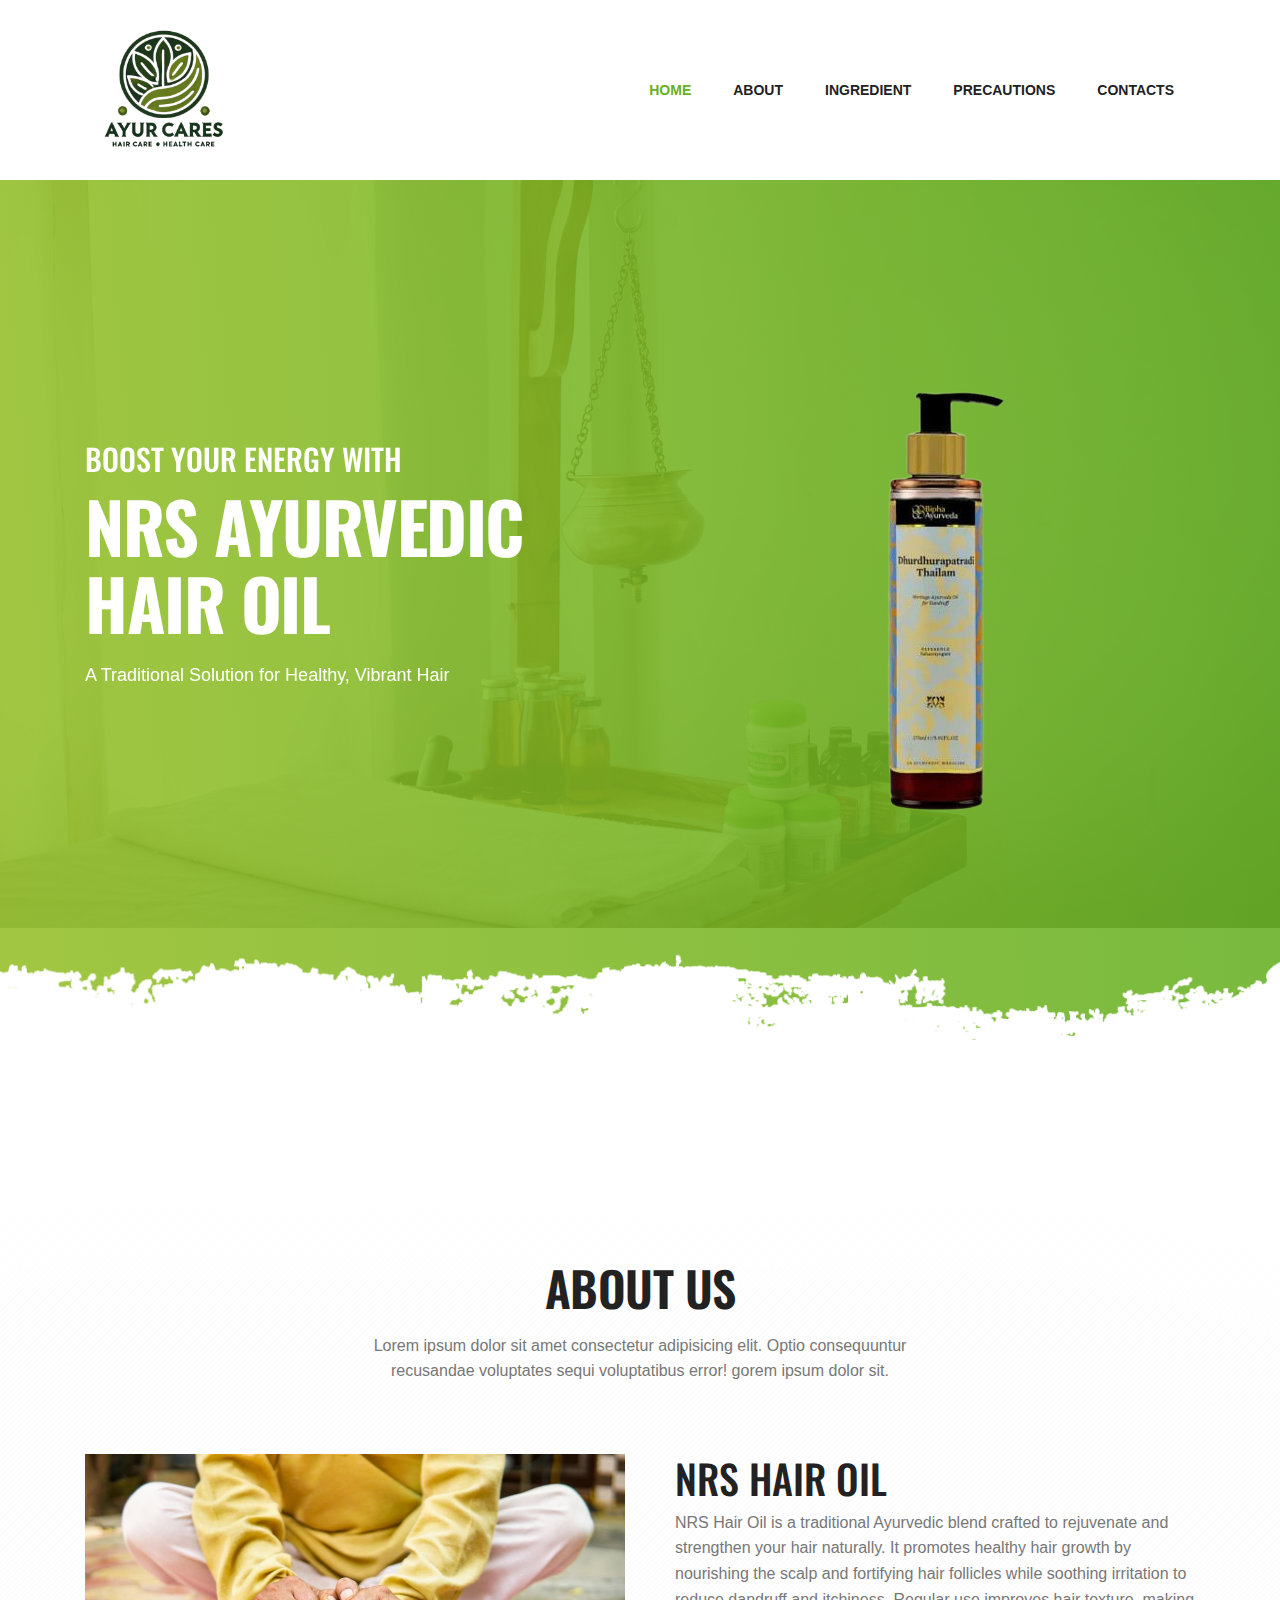
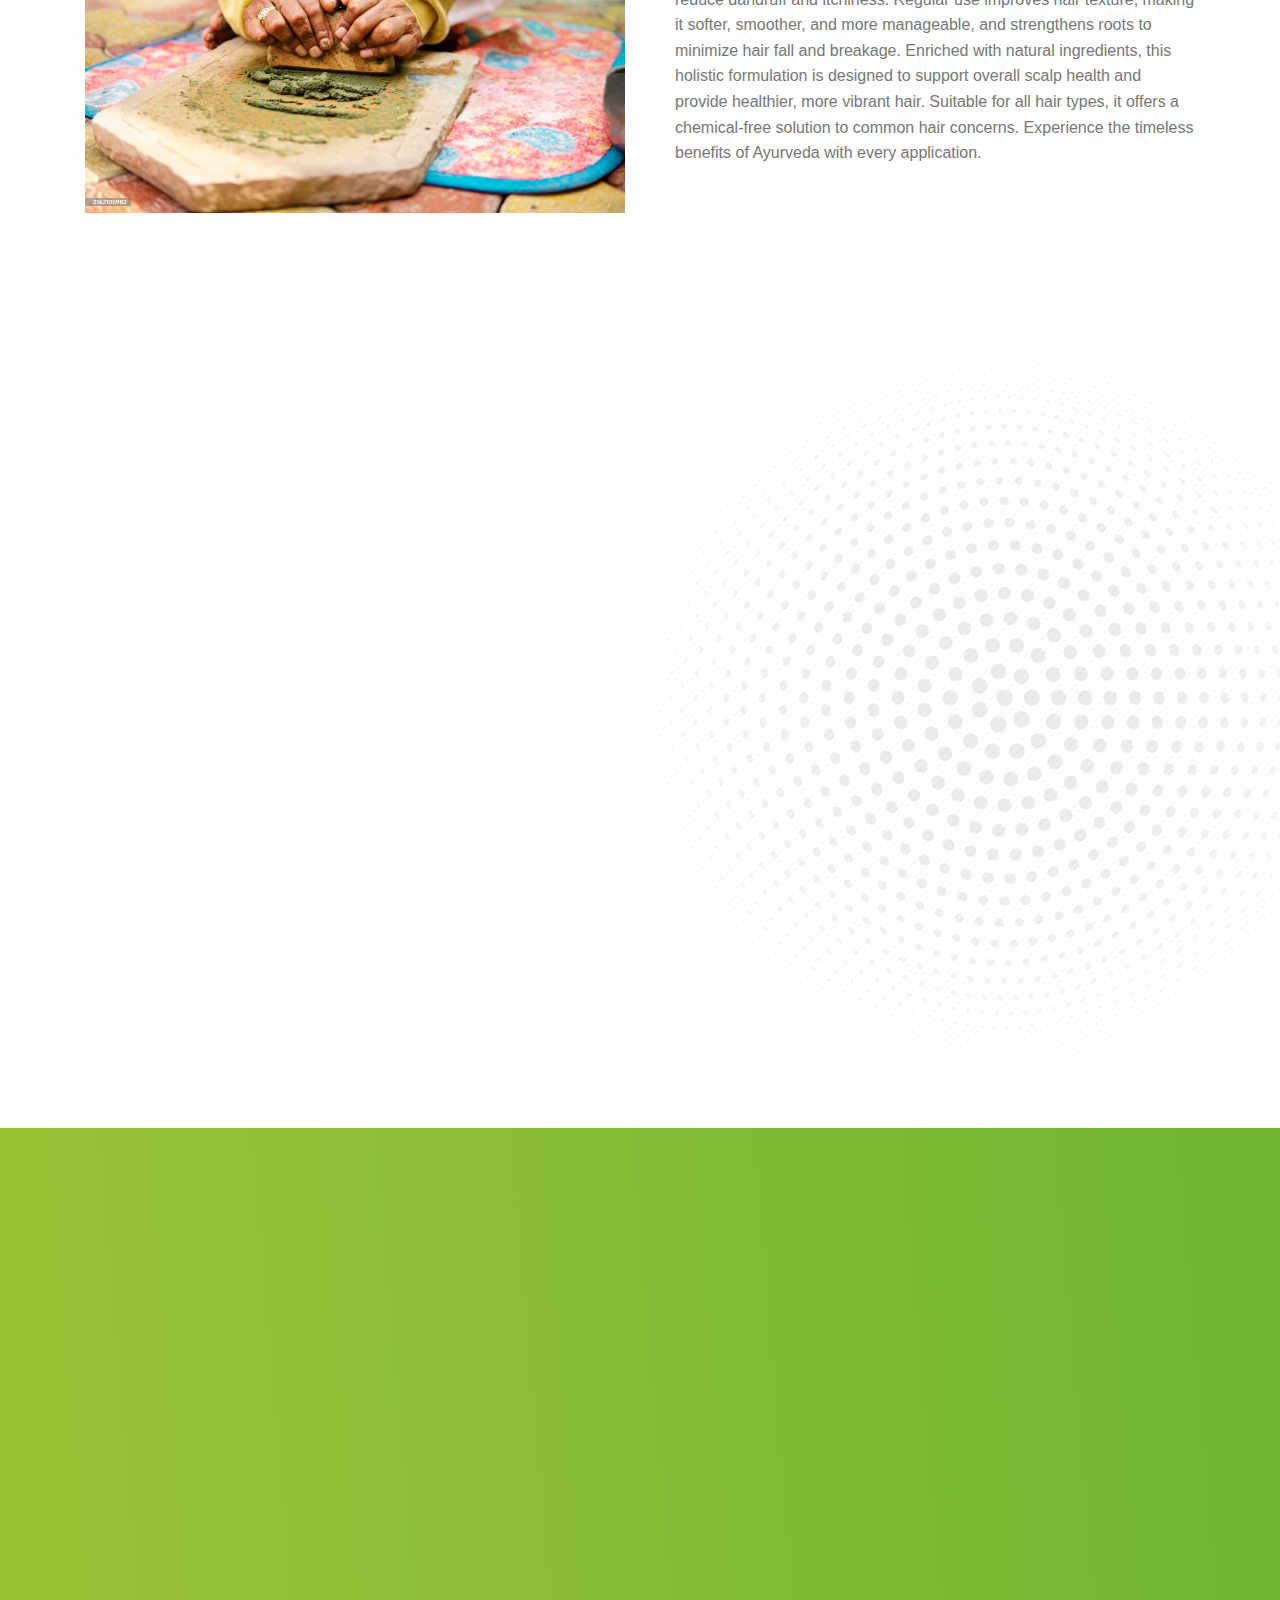
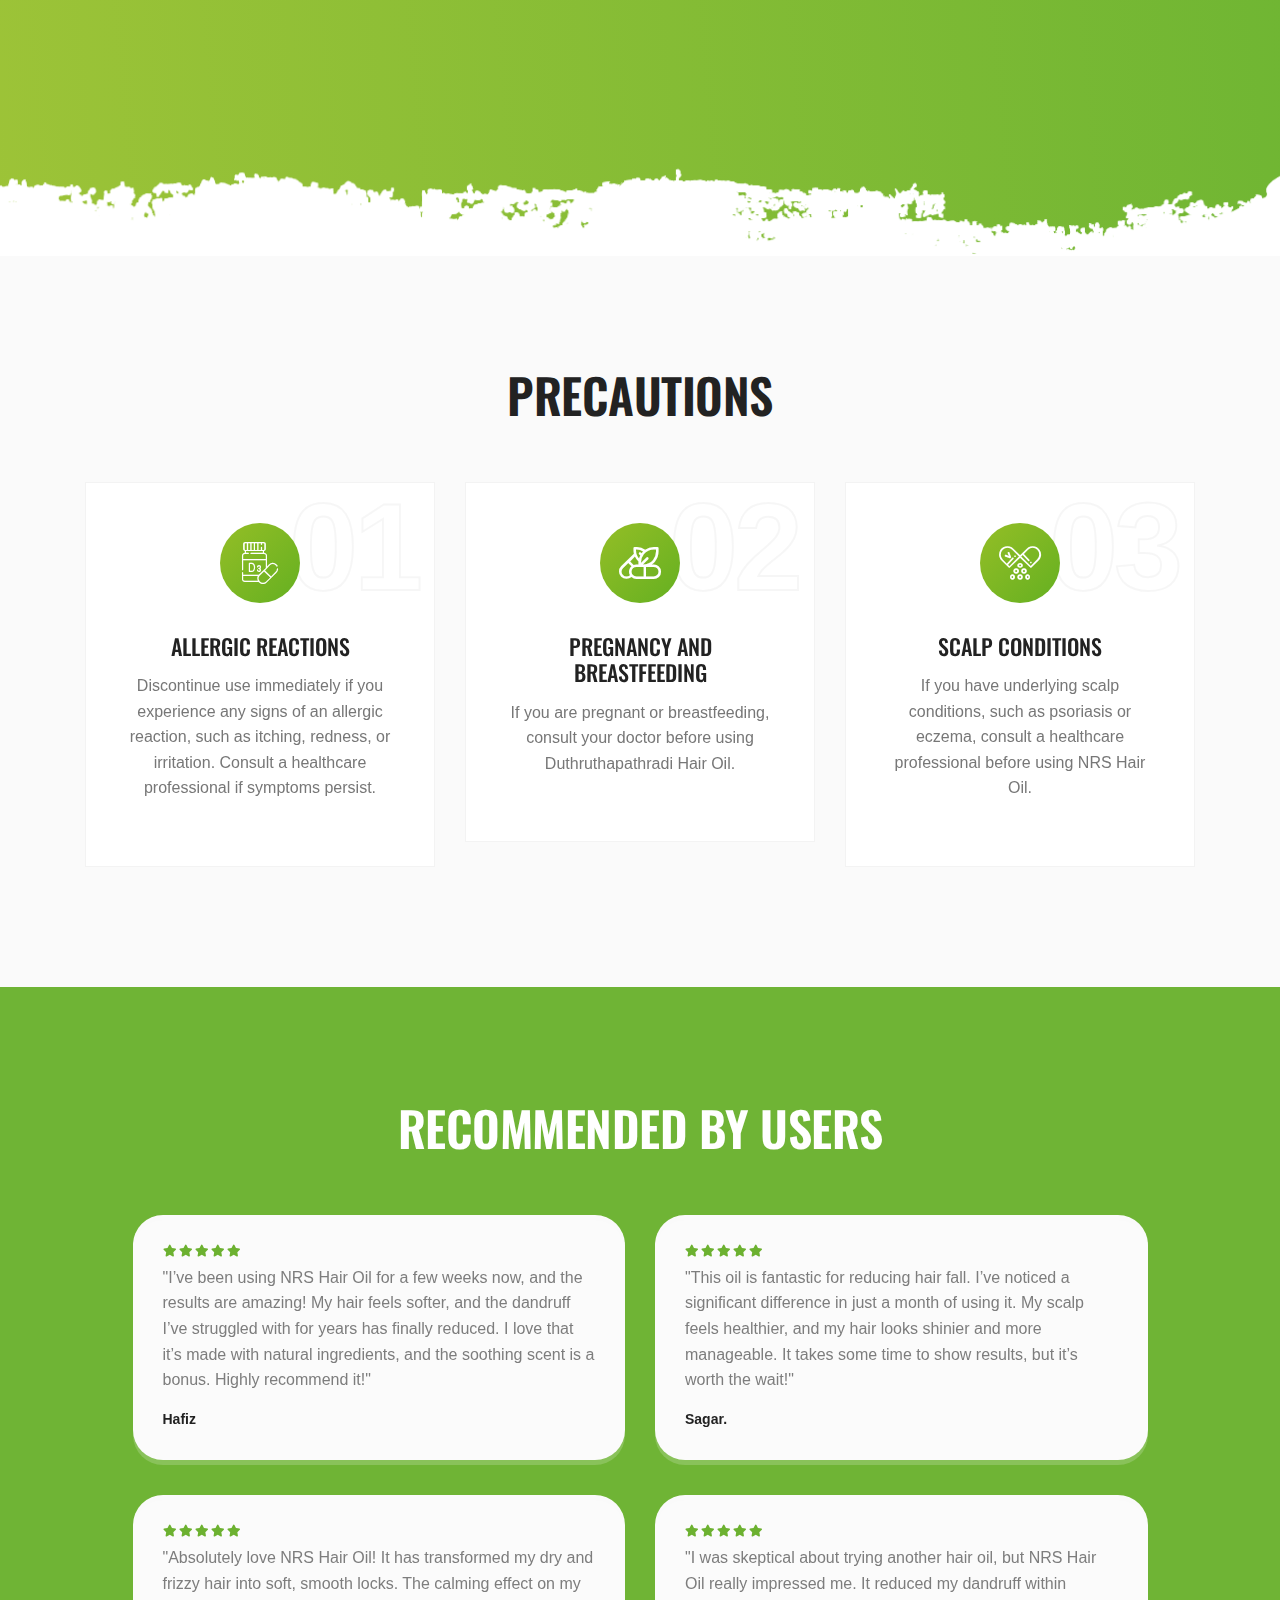
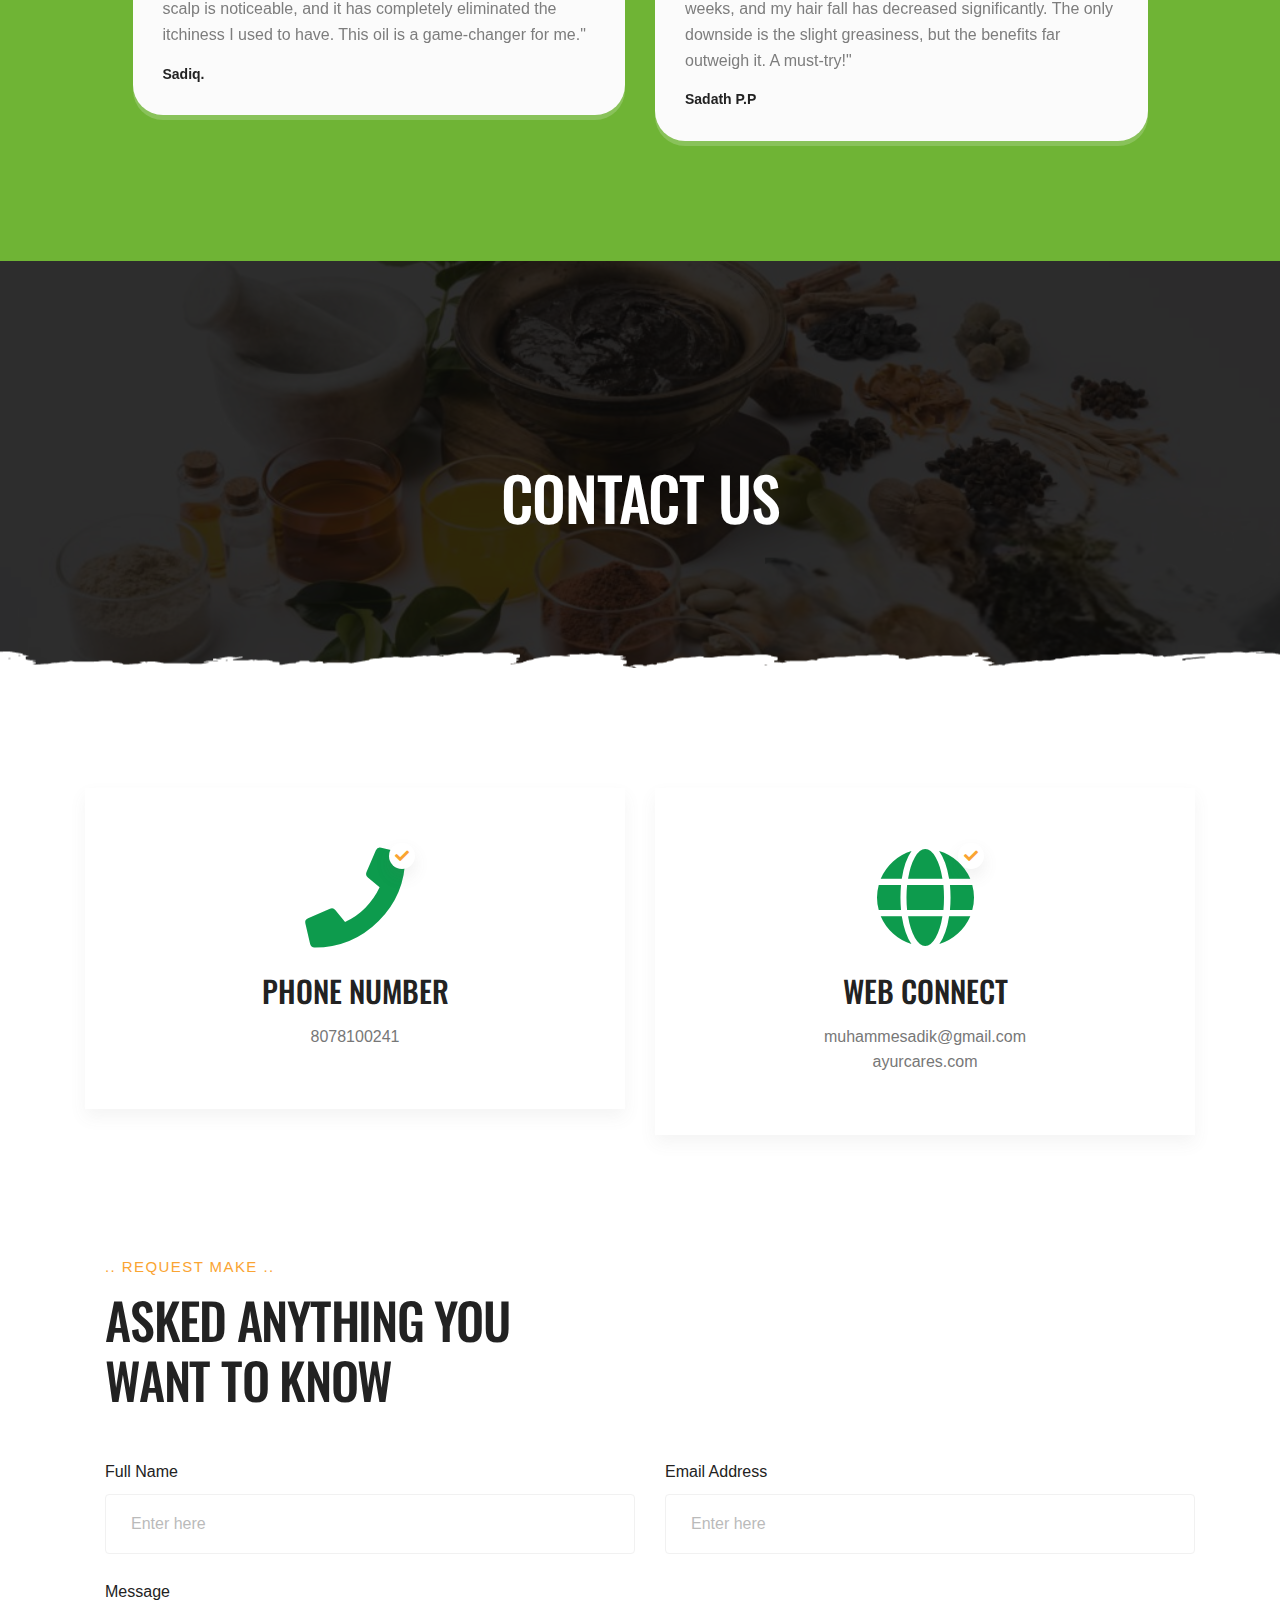
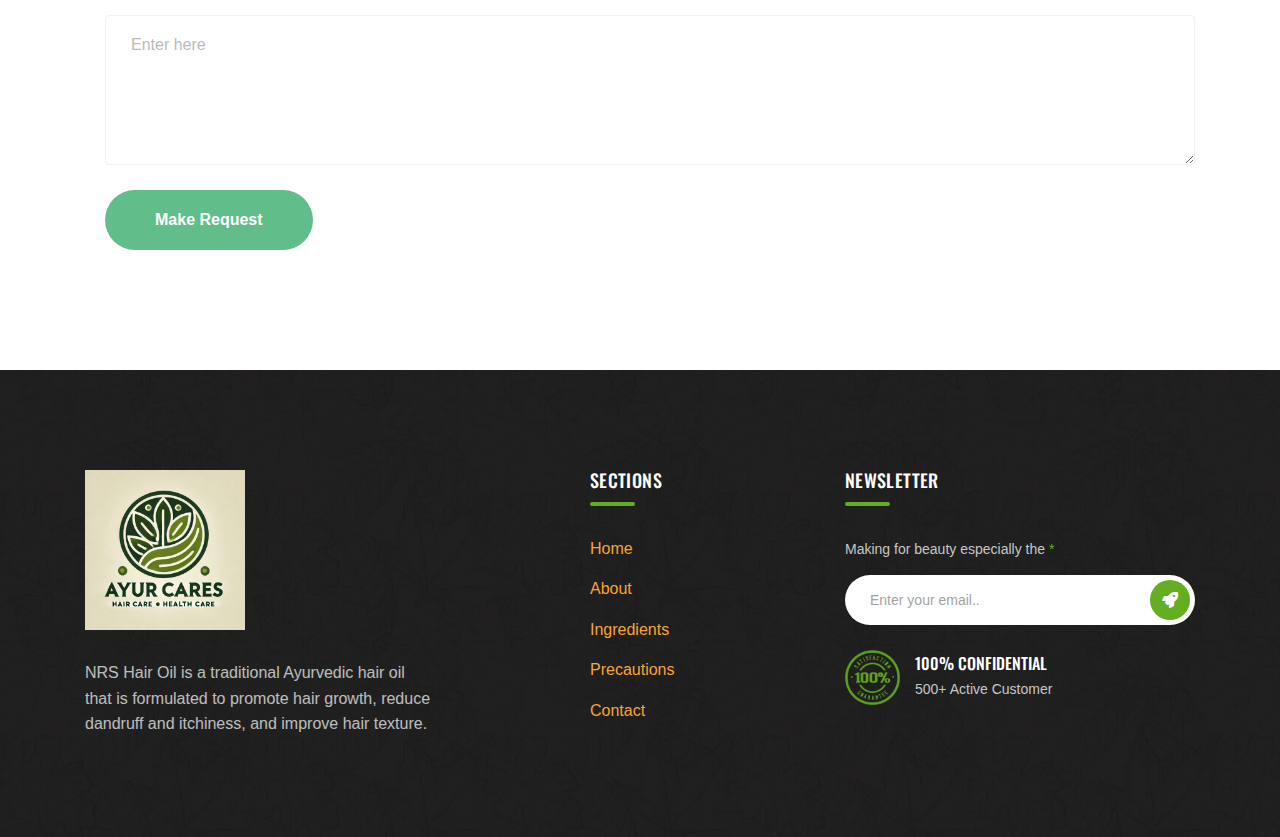
==== index.html @ 634cdb1d "add contact" ====
<!doctype html>
<html class="no-js" lang="en">
    
<!-- Mirrored from themegenix.net/html/suxnix/index-2.html by HTTrack Website Copier/3.x [XR&CO'2014], Tue, 07 Jan 2025 11:24:37 GMT -->
<head>
        <meta charset="utf-8">
        <meta http-equiv="x-ua-compatible" content="ie=edge">
        <title>Ayurcare</title>
        <meta name="description" content="">
        <meta name="viewport" content="width=device-width, initial-scale=1">

		<link rel="shortcut icon" type="image/x-icon" href="assets/img/favicon.png">
        <!-- Place favicon.ico in the root directory -->

		<!-- CSS here -->
        <link rel="stylesheet" href="assets/css/bootstrap.min.css">
        <link rel="stylesheet" href="assets/css/animate.min.css">
        <link rel="stylesheet" href="assets/css/magnific-popup.css">
        <link rel="stylesheet" href="assets/css/fontawesome-all.min.css">
        <link rel="stylesheet" href="assets/css/flaticon.css">
        <link rel="stylesheet" href="assets/css/jquery-ui.css">
        <link rel="stylesheet" href="assets/css/odometer.css">
        <link rel="stylesheet" href="assets/css/slick.css">
        <link rel="stylesheet" href="assets/css/default.css">
        <link rel="stylesheet" href="assets/css/style.css">
        <link rel="stylesheet" href="assets/css/responsive.css">
    </head>
    <body>

        <!-- Pre-loader-start -->
        <div id="preloader">
            <div class="tg-cube-grid">
                <div class="tg-cube tg-cube1"></div>
                <div class="tg-cube tg-cube2"></div>
                <div class="tg-cube tg-cube3"></div>
                <div class="tg-cube tg-cube4"></div>
                <div class="tg-cube tg-cube5"></div>
                <div class="tg-cube tg-cube6"></div>
                <div class="tg-cube tg-cube7"></div>
                <div class="tg-cube tg-cube8"></div>
                <div class="tg-cube tg-cube9"></div>
            </div>
        </div>
        <!-- Pre-loader-end -->

		<!-- Scroll-top -->
        <button class="scroll-top scroll-to-target scroll-top-two" data-target="html">
            <i class="fas fa-angle-up"></i>
        </button>
        <!-- Scroll-top-end-->

        <!-- header-area -->
        <header id="home">
            <div id="header-fixed-height"></div>
            <div id="sticky-header" class="tg-menu-area menu-area">
                <div class="container">
                    <div class="row">
                        <div class="col-12">
                            <div class="mobile-nav-toggler"><i class="flaticon-layout"></i></div>
                            <div class="menu-wrap">
                                <nav class="menu-nav">
                                    <div class="logo">
                                        <a href="index.html">
                                            <img src="assets/img/others/logo-removebg-preview.png"alt="Logo">
                                        </a>
                                    </div>
                                    <div class="navbar-wrap main-menu d-none d-xl-flex">
                                        <ul class="navigation">
                                            <li class="active menu-item-has-children"><a href="index.html" class="section-link">Home</a>
                                              
                                            </li>
                                            <li><a href="#aboutus" class="section-link">About</a></li>
                                            <li><a href="#ingredient" class="section-link">Ingredient</a></li>
                                            
                                            <li><a href="#feature" class="section-link">Precautions</a></li>
                                            
                                          
                                            <li><a href="#contact">contacts</a></li>
                                        </ul>
                                    </div>
                                    
                                </nav>
                            </div>
                        </div>
                    </div>
                </div>
            </div>
        </header>
        <!-- header-area-end -->

        <!-- Mobile Menu  -->
        <div class="mobile-menu">
            <nav class="menu-box">
                <div class="close-btn"><i class="fas fa-times"></i></div>
                <div class="nav-logo">
                    <a href="index.html"><img src="assets/img/others/logo-removebg-preview.png" alt=""></a>
                </div>
                <div class="menu-outer">
                    <!--Here Menu Will Come Automatically Via Javascript / Same Menu as in Header-->
                </div>
               
            </nav>
        </div>
        <div class="menu-backdrop"></div>
        <!-- End Mobile Menu -->


        <!-- main-area -->
        <main class="main-area fix">

            <!-- tg-banner-area -->
            <section class="tg-banner-area banner-bg jarallax parallax-img">
                <div class="container">
                    <div class="row align-items-center justify-content-center">
                        <div class="col-xl-6 col-lg-6 order-0 order-lg-2">
                            <div class="tg-banner-img text-center wow fadeInRight" data-wow-delay=".6s">
                                <img src="assets/img/others/product.png" alt="img">
                            </div>
                        </div>
                        <div class="col-xl-6 col-lg-6 col-md-10">
                            <div class="tg-banner-content">
                                <h4 class="sub-title wow fadeInUp" data-wow-delay=".2s">Boost Your Energy with</h4>
                                <h2 class="title wow fadeInUp" data-wow-delay=".4s">NRS Ayurvedic Hair Oil</h2>
                                <p class=" wow fadeInUp" data-wow-delay=".6s">A Traditional Solution for Healthy, Vibrant Hair</p>
                                
                            </div>
                        </div>
                    </div>
                </div>
            </section>
            <!-- banner-area-end -->

            <!-- tg-features-area -->
            <section class="tg-features-area">
                <div class="container">
                    <div class="tg-features-inner">
                        <div class="row justify-content-center">
                            <div class="col-lg-4 col-md-6 col-sm-8 wow fadeInUp" data-wow-delay=".2s">
                                <div class="tg-features-item">
                                   
                                    <div class="tg-features-content">
                                       
                                        <p>Promotes Hair Growth: Nourishes the scalp and strengthens hair follicles to promote hair growth.
                                        </p>
                                      
                                    </div>
                                </div>
                            </div>
                            <div class="col-lg-4 col-md-6 col-sm-8 wow fadeInUp" data-wow-delay=".4s">
                                <div class="tg-features-item">
                                    
                                    <div class="tg-features-content">
                                        
                                        <p>AReduces Dandruff and Itchiness: Soothes and calms the scalp, reducing dandruff and itchiness.
                                        </p>
                                        
                                    </div>
                                </div>
                            </div>
                            <div class="col-lg-4 col-md-6 col-sm-8 wow fadeInUp" data-wow-delay=".6s">
                                <div class="tg-features-item">
                                  
                                    <div class="tg-features-content">
                                        
                                        <p>Improves Hair Texture: Makes hair softer, smoother, and more manageable.
                                        </p>
                                        
                                    </div>
                                </div>
                            </div>
                        </div>
                    </div>
                </div>
            </section>
            <!-- tg-features-area-end -->
            <section id="aboutus" class="tg-shop-details-area tg-shop-details-bg">
                <div class="container">
                    <div class="row justify-content-center">
                        <div class="col-xl-6 col-lg-8">
                            <div class="tg-section-title text-center mb-70">
                                
                                <h2 class="title">ABOUT US</h2>
                                <p>Lorem ipsum dolor sit amet consectetur adipisicing elit. Optio consequuntur recusandae voluptates sequi voluptatibus error! gorem ipsum dolor sit.</p>
                            </div>
                        </div>
                    </div>
                    <div class="row">
                        <div class="col-lg-6">
                            <div class="inner-shop-details-flex-wrap">
                                <div class="inner-shop-details-img-wrap">
                                    <div class="tab-content" id="myTabContent">
                                        <div class="tab-pane show active" id="item-one" role="tabpanel" aria-labelledby="item-one-tab">
                                            <div class="inner-shop-details-img">
                                                <img src="assets/img/others/ayur3-Photoroom.png" alt="img">
                                            </div>
                                        </div>
                                       
                                      
                                    </div>
                                </div>
                               
                            </div>
                        </div>
                        <div class="col-lg-6">
                            <div class="inner-shop-details-content">
                                <h4 class="title">NRS Hair Oil </h4>
                                
                                <p>
                                NRS Hair Oil is a traditional Ayurvedic blend crafted to rejuvenate and strengthen your hair naturally. It promotes healthy hair growth by nourishing the scalp and fortifying hair follicles while soothing irritation to reduce dandruff and itchiness. Regular use improves hair texture, making it softer, smoother, and more manageable, and strengthens roots to minimize hair fall and breakage. Enriched with natural ingredients, this holistic formulation is designed to support overall scalp health and provide healthier, more vibrant hair. Suitable for all hair types, it offers a chemical-free solution to common hair concerns. Experience the timeless benefits of Ayurveda with every application.</p>
                                
                            </div>
                        </div>
                    </div>
                </div>
            </section>
            <!-- supplement-area -->
            <section id="ingredient" class="tg-supplement-area pt-130 pb-120">
                <div class="tg-supplement-bg"></div>
                <div class="container">
                    <div class="tg-supplement-inner">
                        <div class="row justify-content-center">
                            <div class="col-lg-6 col-md-8 order-0 order-lg-2">
                                <div class="tg-supplement-img text-end  wow fadeInRight" data-wow-delay=".2s">
                                    <img src="assets/img/others/product.png" alt="">
                                </div>
                                <div class="tg-supplement-shape">
                                    <img src="assets/img/others/supplement_shape02.png" alt="" class="rotateme">
                                </div>
                            </div>
                            <div class="col-lg-6">
                                <div class="tg-supplement-content mt-60 wow fadeInLeft" data-wow-delay=".2s">
                                    <div class="tg-section-title mb-25">
                                        
                                        <h2 class="title">Enriched with Nature's Finest Ingredients</h2>
                                    </div>
                                    <p>A blend of natural ingredients, including thulasi, Pathradi, Amla, Brahmi, Bhringaraj, Coconut Oil, Sesame Oil, and Castor Oil.
                                    </p>
                                    <a href="shop.html" class="tg-btn view-btn">VIEW more</a>
                                </div>
                            </div>
                        </div>
                    </div>
                </div>
            </section>
            <!-- supplement-area-end -->

            <!-- video-area -->
            <section class="tg-video-area tg-video-bg jarallax parallax-img">
                <div class="container">
                    <div class="row align-items-center justify-content-center">
                        <div class="col-xl-7 col-lg-8">
                            <div class="tg-video-img wow fadeInLeft" data-wow-delay=".2s">
                                <img src="assets/img/others/ayur2-Photoroom.png" alt="">
                               
                            </div>
                        </div>
                        <div class="col-xl-5 col-lg-8">
                            <div class="tg-video-content wow fadeInRight" data-wow-delay=".2s">
                                <div class="tg-section-title white mb-30">
                                    
                                    <h2 class="title white-text">
                                        How to Use
                                    </h2>
                                </div>
                                <p class="info-one">Gently warm the oil by rubbing it between your palms or placing the bottle in a bowl of warm water. Apply the warm oil to your scalp and massage in circular motions to stimulate blood circulation and nourish the roots. For deeper penetration and maximum benefits, leave it on for 30 minutes to an hour before washing with a mild shampoo. Use regularly for healthier, shinier hair. For best results, combine with a balanced diet and proper hair care routine.</p>
                         
                               
                            </div>
                        </div>
                    </div>
                </div>
            </section>
            <!-- video-area-end -->

            <!-- tg-shop-area -->
           
            <!-- tg-shop-area-end -->

            <!-- service-area -->
            <section id="feature" class="tg-service-area">
                <div class="container">
                    <div class="tg-service-inner">
                        <div class="row justify-content-center">
                            <div class="col-lg-8">
                                <div class="tg-section-title text-center mb-60">
                                   
                                    <h2 class="title">Precautions
                                    </h2>
                                </div>
                            </div>
                        </div>
                        <div class="row justify-content-center">
                            <div class="col-lg-4 col-md-6 col-sm-9">
                                <div class="tg-service-item">
                                    <div class="tg-services-count">01</div>
                                    <div class="icon">
                                        <i class="flaticon-vitamins-1"></i>
                                    </div>
                                    <h2 class="title"><a href="">Allergic Reactions</a></h2>
                                    <div class="tg-service-content">
                                        <p>Discontinue use immediately if you experience any signs of an allergic reaction, such as itching, redness, or irritation. Consult a healthcare professional if symptoms persist.</p>
                                        
                                    </div>
                                </div>
                            </div>
                            <div class="col-lg-4 col-md-6 col-sm-9">
                                <div class="tg-service-item">
                                    <div class="tg-services-count">02</div>
                                    <div class="icon">
                                        <i class="flaticon-supplement"></i>
                                    </div>
                                    <h2 class="title"><a href="">Pregnancy and Breastfeeding</a></h2>
                                    <div class="tg-service-content">
                                        <p>If you are pregnant or breastfeeding, consult your doctor before using Duthruthapathradi Hair Oil.</p>
                                        
                                    </div>
                                </div>
                            </div>
                            <div class="col-lg-4 col-md-6 col-sm-9">
                                <div class="tg-service-item">
                                    <div class="tg-services-count">03</div>
                                    <div class="icon">
                                        <i class="flaticon-vitamins"></i>
                                    </div>
                                    <h2 class="title"><a href="">Scalp Conditions</a></h2>
                                    <div class="tg-service-content">
                                        <p>If you have underlying scalp conditions, such as psoriasis or eczema, consult a healthcare professional before using NRS Hair Oil.</p>
                                        
                                    </div>
                                </div>
                            </div>
                            
                           
                        
                        </div>
                    </div>
                </div>
            </section>
            <!-- service-area-end -->

            <!-- shop-details-area -->
            
            <!-- shop-details-area-end -->

            <!-- pricing-area -->
           
            <!-- pricing-area-end -->

            <!-- testimonial-area -->
            <section class="tg-testimonial-area tg-testimonial-bg jarallax parallax-img">
                <div class="container">
                    <div class="row justify-content-center">
                        <div class="col-lg-8">
                            <div class="tg-section-title white text-center mb-60">
                                
                                <h2 class="title white-text">recommended by Users</h2>
                            </div>
                        </div>
                    </div>
                    <div class="row justify-content-center">
                        <div class="col-xxl-10 col-xl-11">
                            <div class="row">
                                <div class="col-lg-6">
                                    <div class="tg-testimonial-item">
                                        
                                        <div class="tg-testimonial-content">
                                            <div class="rating">
                                                <i class="fas fa-star"></i>
                                                <i class="fas fa-star"></i>
                                                <i class="fas fa-star"></i>
                                                <i class="fas fa-star"></i>
                                                <i class="fas fa-star"></i>
                                            </div>
                                            
                                            <p>"I’ve been using NRS Hair Oil for a few weeks now, and the results are amazing! My hair feels softer, and the dandruff I’ve struggled with for years has finally reduced. I love that it’s made with natural ingredients, and the soothing scent is a bonus. Highly recommend it!"</p>
                                            <p class="tg-testi-avatar-info">Hafiz</p>
                                        </div>
                                    </div>
                                </div>
                                <div class="col-lg-6">
                                    <div class="tg-testimonial-item">
                                        
                                        <div class="tg-testimonial-content">
                                            <div class="rating">
                                                <i class="fas fa-star"></i>
                                                <i class="fas fa-star"></i>
                                                <i class="fas fa-star"></i>
                                                <i class="fas fa-star"></i>
                                                <i class="fas fa-star"></i>
                                            </div>
                                          
                                            <p>"This oil is fantastic for reducing hair fall. I’ve noticed a significant difference in just a month of using it. My scalp feels healthier, and my hair looks shinier and more manageable. It takes some time to show results, but it’s worth the wait!"</p>
                                            <p class="tg-testi-avatar-info">Sagar.</p>
                                        </div>
                                    </div>
                                </div>
                                <div class="col-lg-6">
                                    <div class="tg-testimonial-item">
                                        
                                        <div class="tg-testimonial-content">
                                            <div class="rating">
                                                <i class="fas fa-star"></i>
                                                <i class="fas fa-star"></i>
                                                <i class="fas fa-star"></i>
                                                <i class="fas fa-star"></i>
                                                <i class="fas fa-star"></i>
                                            </div>
                                            
                                            <p>"Absolutely love NRS Hair Oil! It has transformed my dry and frizzy hair into soft, smooth locks. The calming effect on my scalp is noticeable, and it has completely eliminated the itchiness I used to have. This oil is a game-changer for me."</p>
                                            <p class="tg-testi-avatar-info">Sadiq.</p>
                                        </div>
                                    </div>
                                </div>
                                <div class="col-lg-6">
                                    <div class="tg-testimonial-item">
                                        
                                        <div class="tg-testimonial-content">
                                            <div class="rating">
                                                <i class="fas fa-star"></i>
                                                <i class="fas fa-star"></i>
                                                <i class="fas fa-star"></i>
                                                <i class="fas fa-star"></i>
                                                <i class="fas fa-star"></i>
                                            </div>
                                          
                                            <p>"I was skeptical about trying another hair oil, but NRS Hair Oil really impressed me. It reduced my dandruff within weeks, and my hair fall has decreased significantly. The only downside is the slight greasiness, but the benefits far outweigh it. A must-try!"</p>
                                            <p class="tg-testi-avatar-info">Sadath P.P</p>
                                        </div>
                                    </div>
                                </div>
                            </div>
                        </div>
                    </div>
                </div>
            </section>
            <section id="contact" class="breadcrumb-area breadcrumb-bg">
                <div class="container">
                    <div class="row justify-content-center">
                        <div class="col-xl-10">
                            <div class="breadcrumb-content text-center">
                                <h2 class="title">Contact Us</h2>
                               
                            </div>
                        </div>
                    </div>
                </div>
              
            </section>
            <section class="contact-area">
                <div class="container">
                    <div class="contact-box-wrapper">
                        <div class="row justify-content-center">
                            
                            <div class="col-lg-6 col-md-6 col-sm-9">
                                <div class="contact-box">
                                    <div class="contact-icon">
                                        <span class="overlay-icon"><i class="fas fa-check"></i></span>
                                        <i class="fas fa-phone"></i>
                                    </div>
                                    <div class="contact-content">
                                        <h5 class="title">Phone Number</h5>
                                        <p class="contact-desc">8078100241 </p>
                                    </div>
                                </div>
                            </div>
                            <div class="col-lg-6 col-md-6 col-sm-9">
                                <div class="contact-box">
                                    <div class="contact-icon">
                                        <span class="overlay-icon"><i class="fas fa-check"></i></span>
                                        <i class="fas fa-globe"></i>
                                    </div>
                                    <div class="contact-content">
                                        <h5 class="title">Web Connect</h5>
                                        <p class="contact-desc">muhammesadik@gmail.com<br>ayurcares.com</p>
                                    </div>
                                </div>
                            </div>
                        </div>
                    </div>
                </div>
            </section>
            <section class="contact-form-area">
                <div class="container">
                    <div class="row">
                        
                        <div class="col-xl-12">
                            <div class="contact-form-wrap">
                                <div class="section-title mb-50">
                                    <p class="sub-title">.. request make ..</p>
                                    <h2 class="title">Asked Anything You <br> Want To Know</h2>
                                </div>
                                <form id="contact-form" action="https://themegenix.net/html/suxnix/inc/contact.php" class="contact-form" data-toggle="validator">
                                    <div class="row">
                                        <div class="col-md-6">
                                            <div class="form-grp">
                                                <label for="full-name">Full Name</label>
                                                <input type="text" id="full-name" placeholder="Enter here" required="required" data-error="Name is required.">
                                                <div class="help-block with-errors"></div>
                                            </div>
                                        </div>
                                        <div class="col-md-6">
                                            <div class="form-grp">
                                                <label for="email">Email Address</label>
                                                <input type="email" id="email" placeholder="Enter here" required="required" data-error="Email is required.">
                                                <div class="help-block with-errors"></div>
                                            </div>
                                        </div>
                                    </div>
                                    
                                    <div class="form-grp">
                                        <label for="message">Message</label>
                                        <textarea name="message" id="message" placeholder="Enter here" required="required" data-error="Message is required."></textarea>
                                        <div class="help-block with-errors"></div>
                                    </div>
                                    <div class="form-btn">
                                        <button type="submit" class="btn">make request</button>
                                    </div>
                                    <div class="messages"></div>
                                </form>
                            </div>
                        </div>
                    </div>
                </div>
            </section>

        </main>
        <!-- main-area-end -->


        <!-- Footer-area -->
        <footer class="footer-style-two">
            <div class="footer-two-top-wrap">
                <div class="container">
                    <div class="footer-two-widgets-wrap">
                        <div class="row justify-content-between">
                            <div class="col-xl-4 col-lg-4 col-md-7 col-sm-9">
                                <div class="footer-widget">
                                    <div class="footer-about">
                                        <div class="footer-logo logo">
                                            <a href="index.html"><img src="assets/img/others/logo.jpg" alt="Logo"></a>
                                        </div>
                                        <div class="footer-text">
                                            <p>NRS Hair Oil is a traditional Ayurvedic hair oil that is formulated to promote hair growth, reduce dandruff and itchiness, and improve hair texture.
                                            </p>
                                        </div>
                                       
                                    </div>
                                </div>
                            </div>
                            
                            <div class="col-xl-2 col-lg-4 col-md-5 col-sm-4">
                                <div class="footer-widget widget_nav_menu">
                                    <h4 class="fw-title">Sections</h4>
                                    
                                        <p style="color: white;"><a href="#">Home</a></p>
                                        <p style="color: white;"><a href="">About</a></p>
                                        <p style="color: white;"><a href="#">Ingredients</a></p>
                                        <p style="color: white;"><a href="#">Precautions</a></li>
                                        <p style="color: white;"><a href="">Contact</a></li>
                                 
                                </div>
                            </div>
                            <div class="col-xl-4 col-lg-4 col-md-5">
                                <div class="footer-widget">
                                    <h4 class="fw-title">Newsletter</h4>
                                    <div class="footer-newsletter-wrap">
                                        <p>Making for beauty especially the <span>*</span></p>
                                        <form action="#">
                                            <input type="email" placeholder="Enter your email.." required>
                                            <button><i class="fas fa-rocket"></i></button>
                                        </form>
                                    </div>
                                    <div class="footer-confidential-wrap">
                                        <div class="confidential-logo">
                                            <img src="assets/img/others/satisfaction_img.png" alt="img">
                                        </div>
                                        <div class="confidential-content">
                                            <h4 class="con-title">100% Confidential</h4>
                                            <span>500+ Active Customer</span>
                                        </div>
                                    </div>
                                </div>
                            </div>
                        </div>
                    </div>
                </div>
            </div>
          
        </footer>
        <!-- Footer-area-end -->





		<!-- JS here -->
        <script src="assets/js/vendor/jquery-3.6.0.min.js"></script>
        <script src="assets/js/bootstrap.min.js"></script>
        <script src="assets/js/isotope.pkgd.min.js"></script>
        <script src="assets/js/imagesloaded.pkgd.min.js"></script>
        <script src="assets/js/jquery.magnific-popup.min.js"></script>
        <script src="assets/js/jquery.odometer.min.js"></script>
        <script src="assets/js/jquery.appear.js"></script>
        <script src="assets/js/jquery.paroller.min.js"></script>
        <script src="assets/js/jquery.easypiechart.min.js"></script>
        <script src="assets/js/jquery.inview.min.js"></script>
        <script src="assets/js/jquery.easing.js"></script>
        <script src="assets/js/jquery-ui.min.js"></script>
        <script src="assets/js/svg-inject.min.js"></script>
        <script src="assets/js/jarallax.min.js"></script>
        <script src="assets/js/slick.min.js"></script>
        <script src="assets/js/validator.js"></script>
        <script src="assets/js/ajax-form.js"></script>
        <script src="assets/js/wow.min.js"></script>
        <script src="assets/js/main.js"></script>
        <script>
            SVGInject(document.querySelectorAll("img.injectable"));
        </script>
    </body>

<!-- Mirrored from themegenix.net/html/suxnix/index-2.html by HTTrack Website Copier/3.x [XR&CO'2014], Tue, 07 Jan 2025 11:24:58 GMT -->
</html>
---- assets/css/flaticon.css ----
@font-face {
    font-family: "flaticon";
    src: url("../fonts/flaticon2a64.ttf?6c81acffbaea668c38df4286a10550b3") format("truetype"),
url("../fonts/flaticon2a64.woff?6c81acffbaea668c38df4286a10550b3") format("woff"),
url("../fonts/flaticon2a64.woff2?6c81acffbaea668c38df4286a10550b3") format("woff2"),
url("../fonts/flaticon2a64.eot?6c81acffbaea668c38df4286a10550b3#iefix") format("embedded-opentype"),
url("../fonts/flaticon2a64.svg?6c81acffbaea668c38df4286a10550b3#flaticon") format("svg");
}

i[class^="flaticon-"]:before, i[class*=" flaticon-"]:before {
    font-family: flaticon !important;
    font-style: normal;
    font-weight: normal !important;
    font-variant: normal;
    text-transform: none;
    line-height: 1;
    -webkit-font-smoothing: antialiased;
    -moz-osx-font-smoothing: grayscale;
}

i[class*="flaticon-"] {
    display: block;
    line-height: 0;
}

.flaticon-tape-measure:before {
    content: "\f101";
}
.flaticon-abs:before {
    content: "\f102";
}
.flaticon-weight:before {
    content: "\f103";
}
.flaticon-test:before {
    content: "\f104";
}
.flaticon-layout:before {
    content: "\f105";
}
.flaticon-search:before {
    content: "\f106";
}
.flaticon-shopping-cart:before {
    content: "\f107";
}
.flaticon-shopping-cart-1:before {
    content: "\f108";
}
.flaticon-left-arrow:before {
    content: "\f109";
}
.flaticon-right-arrow:before {
    content: "\f10a";
}
.flaticon-whey-protein:before {
    content: "\f10b";
}
.flaticon-whey:before {
    content: "\f10c";
}
.flaticon-vitamin:before {
    content: "\f10d";
}
.flaticon-protein-supplement:before {
    content: "\f10e";
}
.flaticon-vitamin-1:before {
    content: "\f10f";
}
.flaticon-fitness:before {
    content: "\f110";
}
.flaticon-slim-down:before {
    content: "\f111";
}
.flaticon-strong:before {
    content: "\f112";
}
.flaticon-vitamins:before {
    content: "\f113";
}
.flaticon-dumbbell:before {
    content: "\f114";
}
.flaticon-protein:before {
    content: "\f115";
}
.flaticon-whey-protein-1:before {
    content: "\f116";
}
.flaticon-whey-protein-2:before {
    content: "\f117";
}
.flaticon-whey-1:before {
    content: "\f118";
}
.flaticon-proteins:before {
    content: "\f119";
}
.flaticon-supplement:before {
    content: "\f11a";
}
.flaticon-whey-protein-3:before {
    content: "\f11b";
}
.flaticon-strong-1:before {
    content: "\f11c";
}
.flaticon-vitamins-1:before {
    content: "\f11d";
}
.flaticon-protein-1:before {
    content: "\f11e";
}
.flaticon-protein-2:before {
    content: "\f11f";
}
.flaticon-body:before {
    content: "\f120";
}
.flaticon-abs-1:before {
    content: "\f121";
}
.flaticon-view:before {
    content: "\f122";
}
.flaticon-capsule:before {
    content: "\f123";
}
.flaticon-drug:before {
    content: "\f124";
}
---- assets/css/odometer.css ----
.odometer.odometer-auto-theme, .odometer.odometer-theme-default {
  display: inline-block;
  vertical-align: middle;
  *vertical-align: auto;
  *zoom: 1;
  *display: inline;
  position: relative;
}
.odometer.odometer-auto-theme .odometer-digit, .odometer.odometer-theme-default .odometer-digit {
  display: inline-block;
  vertical-align: middle;
  *vertical-align: auto;
  *zoom: 1;
  *display: inline;
  position: relative;
}
.odometer.odometer-auto-theme .odometer-digit .odometer-digit-spacer, .odometer.odometer-theme-default .odometer-digit .odometer-digit-spacer {
  display: inline-block;
  vertical-align: middle;
  *vertical-align: auto;
  *zoom: 1;
  *display: inline;
  visibility: hidden;
}
.odometer.odometer-auto-theme .odometer-digit .odometer-digit-inner, .odometer.odometer-theme-default .odometer-digit .odometer-digit-inner {
  text-align: left;
  display: block;
  position: absolute;
  top: 0;
  left: 0;
  right: 0;
  bottom: 0;
  overflow: hidden;
}
.odometer.odometer-auto-theme .odometer-digit .odometer-ribbon, .odometer.odometer-theme-default .odometer-digit .odometer-ribbon {
  display: block;
}
.odometer.odometer-auto-theme .odometer-digit .odometer-ribbon-inner, .odometer.odometer-theme-default .odometer-digit .odometer-ribbon-inner {
  display: block;
  -webkit-backface-visibility: hidden;
  backface-visibility: hidden;
}
.odometer.odometer-auto-theme .odometer-digit .odometer-value, .odometer.odometer-theme-default .odometer-digit .odometer-value {
  display: block;
  -webkit-transform: translateZ(0);
  transform: translateZ(0);
}
.odometer.odometer-auto-theme .odometer-digit .odometer-value.odometer-last-value, .odometer.odometer-theme-default .odometer-digit .odometer-value.odometer-last-value {
  position: absolute;
}
.odometer.odometer-auto-theme.odometer-animating-up .odometer-ribbon-inner, .odometer.odometer-theme-default.odometer-animating-up .odometer-ribbon-inner {
  -webkit-transition: -webkit-transform 2s;
  -moz-transition: -moz-transform 2s;
  -ms-transition: -ms-transform 2s;
  -o-transition: -o-transform 2s;
  transition: transform 2s;
}
.odometer.odometer-auto-theme.odometer-animating-up.odometer-animating .odometer-ribbon-inner, .odometer.odometer-theme-default.odometer-animating-up.odometer-animating .odometer-ribbon-inner {
  -webkit-transform: translateY(-100%);
  -moz-transform: translateY(-100%);
  -ms-transform: translateY(-100%);
  -o-transform: translateY(-100%);
  transform: translateY(-100%);
}
.odometer.odometer-auto-theme.odometer-animating-down .odometer-ribbon-inner, .odometer.odometer-theme-default.odometer-animating-down .odometer-ribbon-inner {
  -webkit-transform: translateY(-100%);
  -moz-transform: translateY(-100%);
  -ms-transform: translateY(-100%);
  -o-transform: translateY(-100%);
  transform: translateY(-100%);
}
.odometer.odometer-auto-theme.odometer-animating-down.odometer-animating .odometer-ribbon-inner, .odometer.odometer-theme-default.odometer-animating-down.odometer-animating .odometer-ribbon-inner {
  -webkit-transition: -webkit-transform 2s;
  -moz-transition: -moz-transform 2s;
  -ms-transition: -ms-transform 2s;
  -o-transition: -o-transform 2s;
  transition: transform 2s;
  -webkit-transform: translateY(0);
  -moz-transform: translateY(0);
  -ms-transform: translateY(0);
  -o-transform: translateY(0);
  transform: translateY(0);
}
.odometer.odometer-auto-theme .odometer-value, .odometer.odometer-theme-default .odometer-value {
  text-align: center;
}
.odometer-formatting-mark {
  display: none;
}
---- assets/css/default.css ----
/* Deafult Margin & Padding */
/*-- Margin Top --*/
.mt-5 {
	margin-top: 5px;
}
.mt-10 {
	margin-top: 10px;
}
.mt-15 {
	margin-top: 15px;
}
.mt-20 {
	margin-top: 20px;
}
.mt-25 {
	margin-top: 25px;
}
.mt-30 {
	margin-top: 30px;
}
.mt-35 {
	margin-top: 35px;
}
.mt-40 {
	margin-top: 40px;
}
.mt-45 {
	margin-top: 45px;
}
.mt-50 {
	margin-top: 50px;
}
.mt-55 {
	margin-top: 55px;
}
.mt-60 {
	margin-top: 60px;
}
.mt-65 {
	margin-top: 65px;
}
.mt-70 {
	margin-top: 70px;
}
.mt-75 {
	margin-top: 75px;
}
.mt-80 {
	margin-top: 80px;
}
.mt-85 {
	margin-top: 85px;
}
.mt-90 {
	margin-top: 90px;
}
.mt-95 {
	margin-top: 95px;
}
.mt-100 {
	margin-top: 100px;
}
.mt-105 {
	margin-top: 105px;
}
.mt-110 {
	margin-top: 110px;
}
.mt-115 {
	margin-top: 115px;
}
.mt-120 {
	margin-top: 120px;
}
.mt-125 {
	margin-top: 125px;
}
.mt-130 {
	margin-top: 130px;
}
.mt-135 {
	margin-top: 135px;
}
.mt-140 {
	margin-top: 140px;
}
.mt-145 {
	margin-top: 145px;
}
.mt-150 {
	margin-top: 150px;
}
.mt-155 {
	margin-top: 155px;
}
.mt-160 {
	margin-top: 160px;
}
.mt-165 {
	margin-top: 165px;
}
.mt-170 {
	margin-top: 170px;
}
.mt-175 {
	margin-top: 175px;
}
.mt-180 {
	margin-top: 180px;
}
.mt-185 {
	margin-top: 185px;
}
.mt-190 {
	margin-top: 190px;
}
.mt-195 {
	margin-top: 195px;
}
.mt-200 {
	margin-top: 200px;
}
/*-- Margin Bottom --*/

.mb-5 {
	margin-bottom: 5px;
}
.mb-10 {
	margin-bottom: 10px;
}
.mb-15 {
	margin-bottom: 15px;
}
.mb-20 {
	margin-bottom: 20px;
}
.mb-25 {
	margin-bottom: 25px;
}
.mb-30 {
	margin-bottom: 30px;
}
.mb-35 {
	margin-bottom: 35px;
}
.mb-40 {
	margin-bottom: 40px;
}
.mb-45 {
	margin-bottom: 45px;
}
.mb-50 {
	margin-bottom: 50px;
}
.mb-55 {
	margin-bottom: 55px;
}
.mb-60 {
	margin-bottom: 60px;
}
.mb-65 {
	margin-bottom: 65px;
}
.mb-70 {
	margin-bottom: 70px;
}
.mb-75 {
	margin-bottom: 75px;
}
.mb-80 {
	margin-bottom: 80px;
}
.mb-85 {
	margin-bottom: 85px;
}
.mb-90 {
	margin-bottom: 90px;
}
.mb-95 {
	margin-bottom: 95px;
}
.mb-100 {
	margin-bottom: 100px;
}
.mb-105 {
	margin-bottom: 105px;
}
.mb-110 {
	margin-bottom: 110px;
}
.mb-115 {
	margin-bottom: 115px;
}
.mb-120 {
	margin-bottom: 120px;
}
.mb-125 {
	margin-bottom: 125px;
}
.mb-130 {
	margin-bottom: 130px;
}
.mb-135 {
	margin-bottom: 135px;
}
.mb-140 {
	margin-bottom: 140px;
}
.mb-145 {
	margin-bottom: 145px;
}
.mb-150 {
	margin-bottom: 150px;
}
.mb-155 {
	margin-bottom: 155px;
}
.mb-160 {
	margin-bottom: 160px;
}
.mb-165 {
	margin-bottom: 165px;
}
.mb-170 {
	margin-bottom: 170px;
}
.mb-175 {
	margin-bottom: 175px;
}
.mb-180 {
	margin-bottom: 180px;
}
.mb-185 {
	margin-bottom: 185px;
}
.mb-190 {
	margin-bottom: 190px;
}
.mb-195 {
	margin-bottom: 195px;
}
.mb-200 {
	margin-bottom: 200px;
}
/*-- Padding Top --*/

.pt-5 {
	padding-top: 5px;
}
.pt-10 {
	padding-top: 10px;
}
.pt-15 {
	padding-top: 15px;
}
.pt-20 {
	padding-top: 20px;
}
.pt-25 {
	padding-top: 25px;
}
.pt-30 {
	padding-top: 30px;
}
.pt-35 {
	padding-top: 35px;
}
.pt-40 {
	padding-top: 40px;
}
.pt-45 {
	padding-top: 45px;
}
.pt-50 {
	padding-top: 50px;
}
.pt-55 {
	padding-top: 55px;
}
.pt-60 {
	padding-top: 60px;
}
.pt-65 {
	padding-top: 65px;
}
.pt-70 {
	padding-top: 70px;
}
.pt-75 {
	padding-top: 75px;
}
.pt-80 {
	padding-top: 80px;
}
.pt-85 {
	padding-top: 85px;
}
.pt-90 {
	padding-top: 90px;
}
.pt-95 {
	padding-top: 95px;
}
.pt-100 {
	padding-top: 100px;
}
.pt-105 {
	padding-top: 105px;
}
.pt-110 {
	padding-top: 110px;
}
.pt-115 {
	padding-top: 115px;
}
.pt-120 {
	padding-top: 120px;
}
.pt-125 {
	padding-top: 125px;
}
.pt-130 {
	padding-top: 130px;
}
.pt-135 {
	padding-top: 135px;
}
.pt-140 {
	padding-top: 140px;
}
.pt-145 {
	padding-top: 145px;
}
.pt-150 {
	padding-top: 150px;
}
.pt-155 {
	padding-top: 155px;
}
.pt-160 {
	padding-top: 160px;
}
.pt-165 {
	padding-top: 165px;
}
.pt-170 {
	padding-top: 170px;
}
.pt-175 {
	padding-top: 175px;
}
.pt-180 {
	padding-top: 180px;
}
.pt-185 {
	padding-top: 185px;
}
.pt-190 {
	padding-top: 190px;
}
.pt-195 {
	padding-top: 195px;
}
.pt-200 {
	padding-top: 200px;
}
/*-- Padding Bottom --*/

.pb-5 {
	padding-bottom: 5px;
}
.pb-10 {
	padding-bottom: 10px;
}
.pb-15 {
	padding-bottom: 15px;
}
.pb-20 {
	padding-bottom: 20px;
}
.pb-25 {
	padding-bottom: 25px;
}
.pb-30 {
	padding-bottom: 30px;
}
.pb-35 {
	padding-bottom: 35px;
}
.pb-40 {
	padding-bottom: 40px;
}
.pb-45 {
	padding-bottom: 45px;
}
.pb-50 {
	padding-bottom: 50px;
}
.pb-55 {
	padding-bottom: 55px;
}
.pb-60 {
	padding-bottom: 60px;
}
.pb-65 {
	padding-bottom: 65px;
}
.pb-70 {
	padding-bottom: 70px;
}
.pb-75 {
	padding-bottom: 75px;
}
.pb-80 {
	padding-bottom: 80px;
}
.pb-85 {
	padding-bottom: 85px;
}
.pb-90 {
	padding-bottom: 90px;
}
.pb-95 {
	padding-bottom: 95px;
}
.pb-100 {
	padding-bottom: 100px;
}
.pb-105 {
	padding-bottom: 105px;
}
.pb-110 {
	padding-bottom: 110px;
}
.pb-115 {
	padding-bottom: 115px;
}
.pb-120 {
	padding-bottom: 120px;
}
.pb-125 {
	padding-bottom: 125px;
}
.pb-130 {
	padding-bottom: 130px;
}
.pb-135 {
	padding-bottom: 135px;
}
.pb-140 {
	padding-bottom: 140px;
}
.pb-145 {
	padding-bottom: 145px;
}
.pb-150 {
	padding-bottom: 150px;
}
.pb-155 {
	padding-bottom: 155px;
}
.pb-160 {
	padding-bottom: 160px;
}
.pb-165 {
	padding-bottom: 165px;
}
.pb-170 {
	padding-bottom: 170px;
}
.pb-175 {
	padding-bottom: 175px;
}
.pb-180 {
	padding-bottom: 180px;
}
.pb-185 {
	padding-bottom: 185px;
}
.pb-190 {
	padding-bottom: 190px;
}
.pb-195 {
	padding-bottom: 195px;
}
.pb-200 {
	padding-bottom: 200px;
}



/*-- Padding Left --*/
.pl-0 {
	padding-left: 0px;
}
.pl-5 {
	padding-left: 5px;
}
.pl-10 {
	padding-left: 10px;
}
.pl-15 {
	padding-left: 15px;
}
.pl-20{
	padding-left: 20px;
}
.pl-25 {
	padding-left: 35px;
}
.pl-30 {
	padding-left: 30px;
}
.pl-35 {
	padding-left: 35px;
}

.pl-35 {
	padding-left: 35px;
}

.pl-40 {
	padding-left: 40px;
}

.pl-45 {
	padding-left: 45px;
}

.pl-50 {
	padding-left: 50px;
}

.pl-55 {
	padding-left: 55px;
}

.pl-60 {
	padding-left: 60px;
}
.pl-65 {
	padding-left: 65px;
}
.pl-70 {
	padding-left: 70px;
}
.pl-75 {
	padding-left: 75px;
}
.pl-80 {
	padding-left: 80px;
}
.pl-85 {
	padding-left: 80px;
}
.pl-90 {
	padding-left: 90px;
}
.pl-95 {
	padding-left: 95px;
}
.pl-100 {
	padding-left: 100px;
}


/*-- Padding Right --*/
.pr-0 {
	padding-right: 0px;
}
.pr-5 {
	padding-right: 5px;
}
.pr-10 {
	padding-right: 10px;
}
.pr-15 {
	padding-right: 15px;
}
.pr-20{
	padding-right: 20px;
}
.pr-25 {
	padding-right: 35px;
}
.pr-30 {
	padding-right: 30px;
}
.pr-35 {
	padding-right: 35px;
}

.pr-35 {
	padding-right: 35px;
}

.pr-40 {
	padding-right: 40px;
}

.pr-45 {
	padding-right: 45px;
}

.pr-50 {
	padding-right: 50px;
}

.pr-55 {
	padding-right: 55px;
}

.pr-60 {
	padding-right: 60px;
}
.pr-65 {
	padding-right: 65px;
}
.pr-70 {
	padding-right: 70px;
}
.pr-75 {
	padding-right: 75px;
}
.pr-80 {
	padding-right: 80px;
}
.pr-85 {
	padding-right: 80px;
}
.pr-90 {
	padding-right: 90px;
}
.pr-95 {
	padding-right: 95px;
}
.pr-100 {
	padding-right: 100px;
}

/* font weight */
.f-700{font-weight: 700;}
.f-600{font-weight: 600;}
.f-500{font-weight: 500;}
.f-400{font-weight: 400;}
.f-300{font-weight: 300;}

/* Background Color */

.gray-bg {
	background: var(--tg-gray-two)
;
}
.white-bg {
	background: var(--tg-white);
}
.black-bg {
	background: #222;
}
.theme-bg {
	background: #222;
}
.primary-bg {
	background: #222;
}
/* Color */

.white-color {
	color: var(--tg-white);
}
.black-color {
	color: #222;
}
.theme-color {
	color: #222;
}
.primary-color {
	color: #222;
}
/* black overlay */

[data-overlay] {
	position: relative;
}
[data-overlay]::before {
	background: #000 none repeat scroll 0 0;
	content: "";
	height: 100%;
	left: 0;
	position: absolute;
	top: 0;
	width: 100%;
	z-index: 1;
}
[data-overlay="3"]::before {
	opacity: 0.3;
}
[data-overlay="4"]::before {
	opacity: 0.4;
}
[data-overlay="5"]::before {
	opacity: 0.5;
}
[data-overlay="6"]::before {
	opacity: 0.6;
}
[data-overlay="7"]::before {
	opacity: 0.7;
}
[data-overlay="8"]::before {
	opacity: 0.8;
}
[data-overlay="9"]::before {
	opacity: 0.9;
}
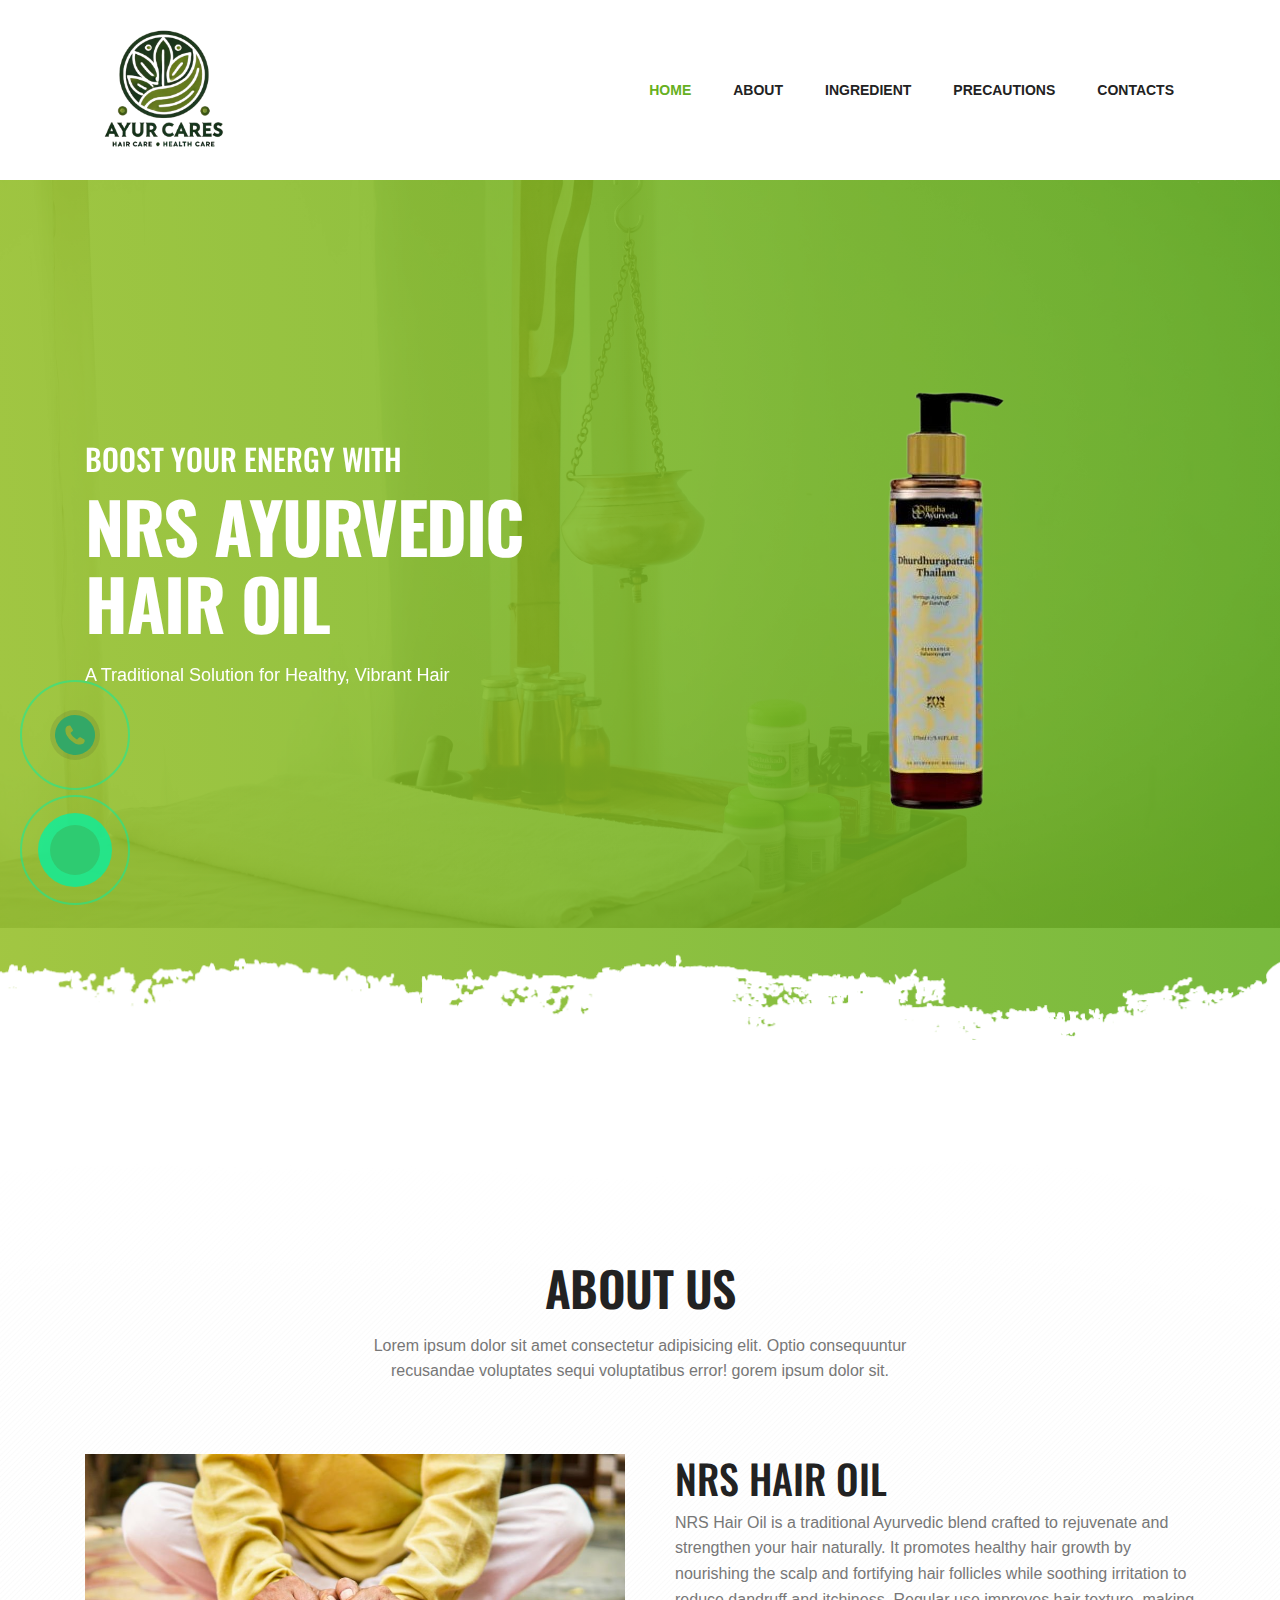
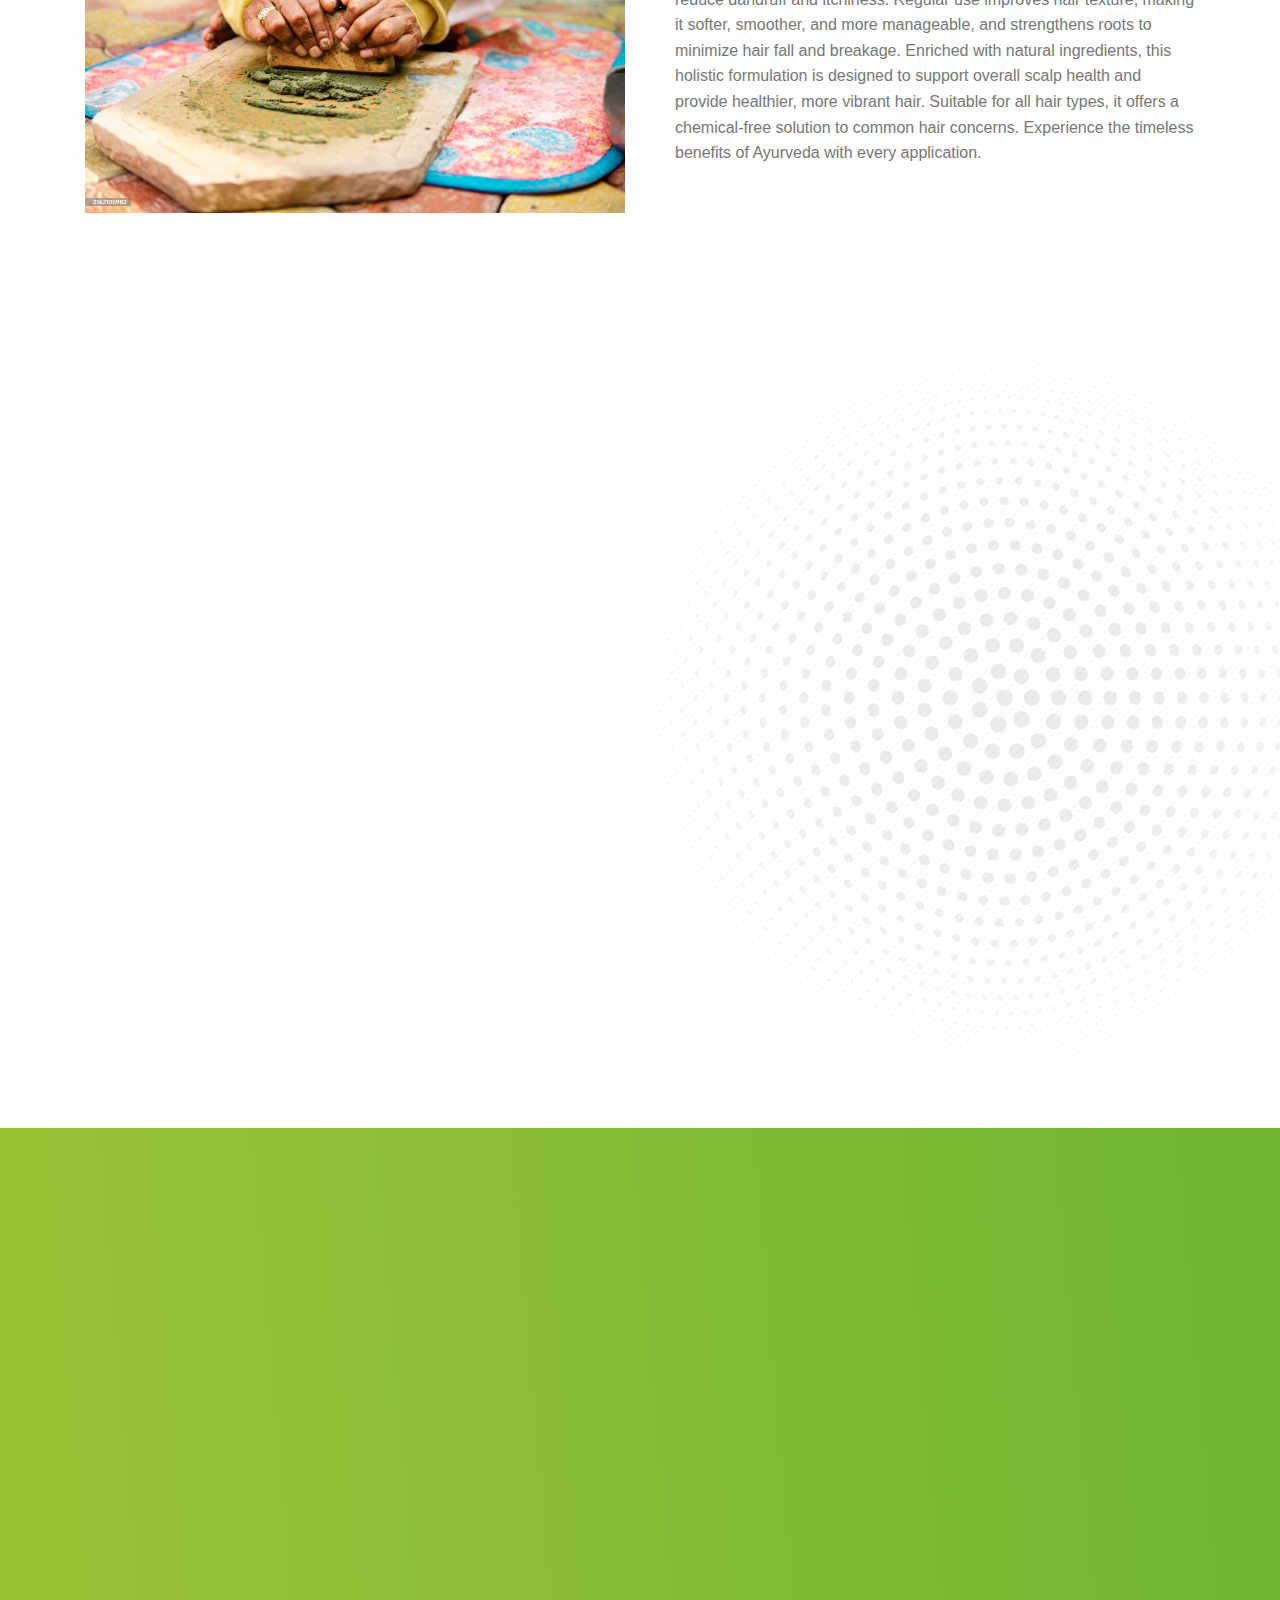
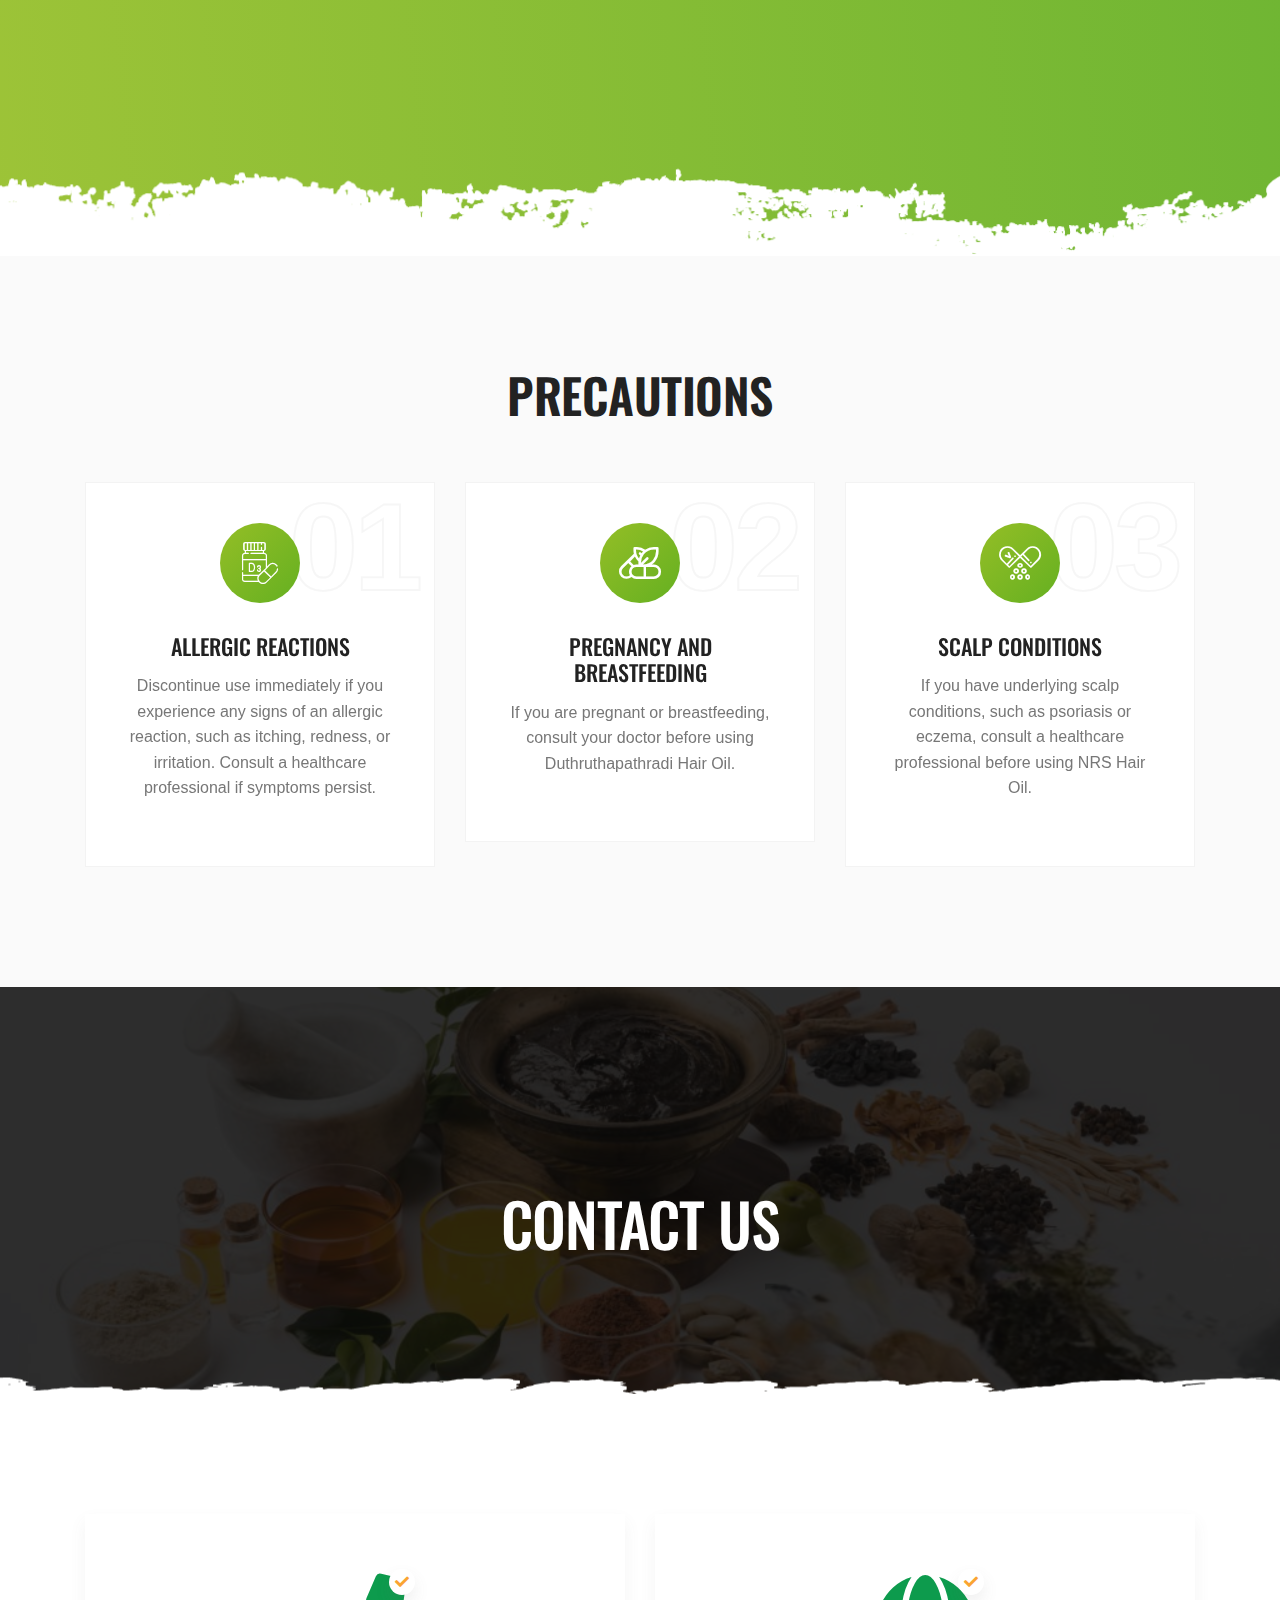
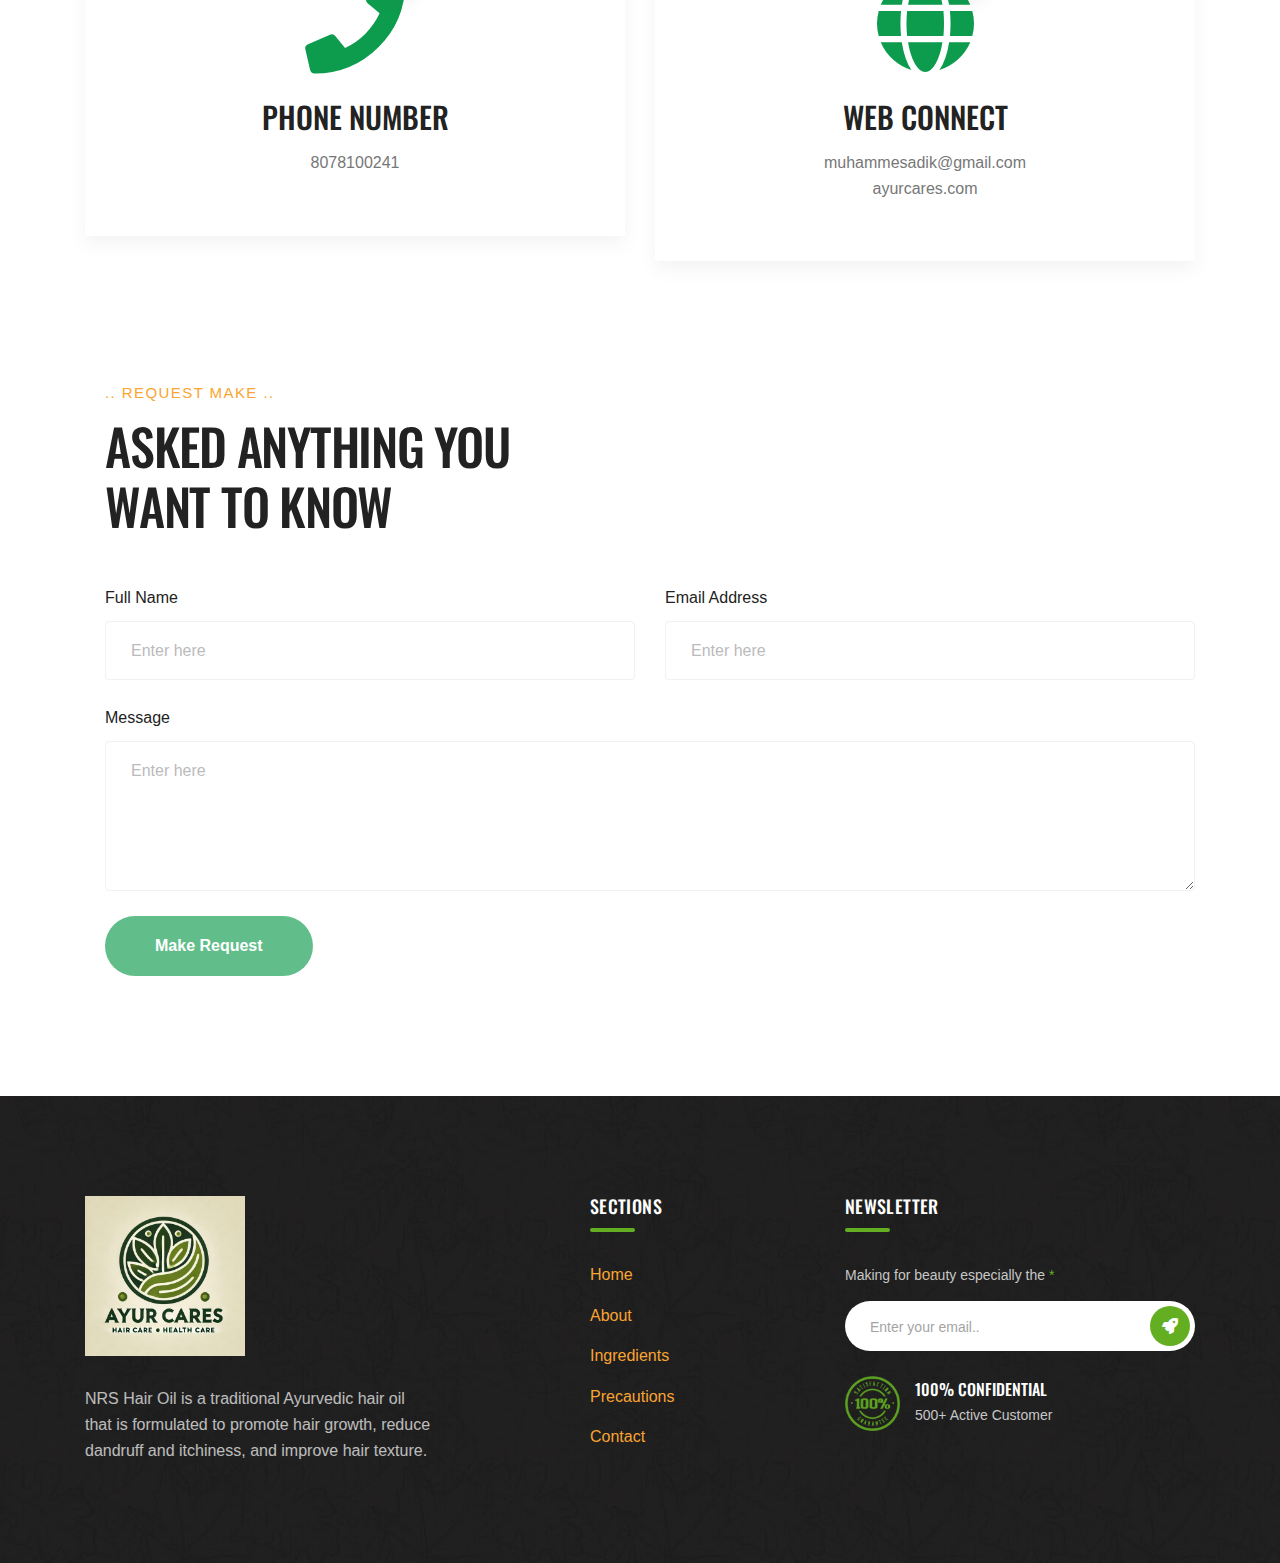
==== commit 6159389a: "whatsapp added" ====
--- a/index.html
+++ b/index.html
@@ -86,6 +86,11 @@
                 </div>
             </div>
         </header>
+        <div class="phone-call cbh-phone cbh-green cbh-show  cbh-static" id="clbh_phone_div" ><a id="WhatsApp-button" href="https://api.whatsapp.com/send/?phone=%2B918078100242&text=Hello%2C+We+would+like+to+enquire+more+about+the+services+about+NRS+Ayurvedic+Hair+Oil!%21&app_absent=0" target="_blank" class="phoneJs" title="WhatsApp 360imagem">
+            <div class="cbh-ph-circle"></div><div class="cbh-ph-circle-fill"></div><div class="cbh-ph-img-circle1"></div></a></div>
+            <div class="phone-call cbh-phone-call cbh-green cbh-show  cbh-static" id="clbh_phone_div" ><a id="WhatsApp-button" href="tel:(+91) 8078100242" target="_blank" class="phoneJs" title="WhatsApp 360imagem">
+                <div class="cbh-ph-circle"></div><div class="cbh-ph-circle-fill1"></div><div class="cbh-ph-img-circle2"></div></a></div>
+
         <!-- header-area-end -->
 
         <!-- Mobile Menu  -->
@@ -347,7 +352,7 @@
             <!-- pricing-area-end -->
 
             <!-- testimonial-area -->
-            <section class="tg-testimonial-area tg-testimonial-bg jarallax parallax-img">
+            <!-- <section class="tg-testimonial-area tg-testimonial-bg jarallax parallax-img">
                 <div class="container">
                     <div class="row justify-content-center">
                         <div class="col-lg-8">
@@ -432,7 +437,7 @@
                         </div>
                     </div>
                 </div>
-            </section>
+            </section> -->
             <section id="contact" class="breadcrumb-area breadcrumb-bg">
                 <div class="container">
                     <div class="row justify-content-center">
--- a/assets/css/style.css
+++ b/assets/css/style.css
@@ -7550,3 +7550,1124 @@
     text-decoration: underline;
 }
 
+.cbh-phone {
+    display: block;
+    position: fixed;
+    left: -20px;
+    bottom: -55px;
+    visibility: hidden;
+    background-color: transparent;
+    width: 200px;
+    height: 200px;
+    cursor: pointer;
+    z-index: 999;
+    -webkit-backface-visibility: hidden;
+    -webkit-transform: translateZ(0);
+    -webkit-transition: visibility 0.5s;
+    -moz-transition: visibility 0.5s;
+    -o-transition: visibility 0.5s;
+    transition: visibility 0.5s;
+}
+.cbh-phone.cbh-show {
+    visibility: visible;
+}
+@-webkit-keyframes fadeInRight {
+    0% {
+        opacity: 0;
+        -webkit-transform: translate3d(100%, 0, 0);
+        transform: translate3d(100%, 0, 0);
+    }
+    100% {
+        opacity: 1;
+        -webkit-transform: none;
+        transform: none;
+    }
+}
+@keyframes fadeInRight {
+    0% {
+        opacity: 0;
+        -webkit-transform: translate3d(100%, 0, 0);
+        -ms-transform: translate3d(100%, 0, 0);
+        transform: translate3d(100%, 0, 0);
+    }
+    100% {
+        opacity: 1;
+        -webkit-transform: none;
+        -ms-transform: none;
+        transform: none;
+    }
+}
+@-webkit-keyframes fadeInRightBig {
+    0% {
+        opacity: 0;
+        -webkit-transform: translate3d(2000px, 0, 0);
+        transform: translate3d(2000px, 0, 0);
+    }
+    100% {
+        opacity: 1;
+        -webkit-transform: none;
+        transform: none;
+    }
+}
+@-webkit-keyframes fadeOutRight {
+    0% {
+        opacity: 1;
+    }
+    100% {
+        opacity: 0;
+        -webkit-transform: translate3d(100%, 0, 0);
+        transform: translate3d(100%, 0, 0);
+    }
+}
+@keyframes fadeOutRight {
+    0% {
+        opacity: 1;
+    }
+    100% {
+        opacity: 0;
+        -webkit-transform: translate3d(100%, 0, 0);
+        -ms-transform: translate3d(100%, 0, 0);
+        transform: translate3d(100%, 0, 0);
+    }
+}
+.fadeOutRight {
+    -webkit-animation-name: fadeOutRight;
+    animation-name: fadeOutRight;
+}
+.cbh-phone.cbh-static1 {
+    opacity: 0.6;
+}
+.cbh-phone.cbh-hover1 {
+    opacity: 1;
+}
+.cbh-ph-circle {
+    width: 110px;
+    height: 110px;
+    top: 40px;
+    left: 40px;
+    position: absolute;
+    background-color: transparent;
+    -webkit-border-radius: 100%;
+    -moz-border-radius: 100%;
+    border-radius: 100%;
+    border: 2px solid rgba(30, 30, 30, 0.4);
+    opacity: 0.1;
+    -webkit-animation: cbh-circle-anim 1.2s infinite ease-in-out;
+    -moz-animation: cbh-circle-anim 1.2s infinite ease-in-out;
+    -ms-animation: cbh-circle-anim 1.2s infinite ease-in-out;
+    -o-animation: cbh-circle-anim 1.2s infinite ease-in-out;
+    animation: cbh-circle-anim 1.2s infinite ease-in-out;
+    -webkit-transition: all 0.5s;
+    -moz-transition: all 0.5s;
+    -o-transition: all 0.5s;
+    transition: all 0.5s;
+}
+.cbh-phone.cbh-active .cbh-ph-circle1 {
+    -webkit-animation: cbh-circle-anim 1.1s infinite ease-in-out !important;
+    -moz-animation: cbh-circle-anim 1.1s infinite ease-in-out !important;
+    -ms-animation: cbh-circle-anim 1.1s infinite ease-in-out !important;
+    -o-animation: cbh-circle-anim 1.1s infinite ease-in-out !important;
+    animation: cbh-circle-anim 1.1s infinite ease-in-out !important;
+}
+.cbh-phone.cbh-static .cbh-ph-circle {
+    -webkit-animation: cbh-circle-anim 2.2s infinite ease-in-out !important;
+    -moz-animation: cbh-circle-anim 2.2s infinite ease-in-out !important;
+    -ms-animation: cbh-circle-anim 2.2s infinite ease-in-out !important;
+    -o-animation: cbh-circle-anim 2.2s infinite ease-in-out !important;
+    animation: cbh-circle-anim 2.2s infinite ease-in-out !important;
+}
+.cbh-phone.cbh-hover .cbh-ph-circle {
+    border-color: rgba(0, 175, 242, 1);
+    opacity: 0.5;
+}
+.cbh-phone.cbh-green.cbh-hover .cbh-ph-circle {
+    border-color: rgba(117, 235, 80, 1);
+    opacity: 0.5;
+}
+.cbh-phone.cbh-green .cbh-ph-circle {
+    border-color: rgba(0, 175, 242, 1);
+    opacity: 0.5;
+}
+.cbh-phone.cbh-gray.cbh-hover .cbh-ph-circle {
+    border-color: rgba(204, 204, 204, 1);
+    opacity: 0.5;
+}
+.cbh-phone.cbh-gray .cbh-ph-circle {
+    border-color: rgba(117, 235, 80, 1);
+    opacity: 0.5;
+}
+.cbh-ph-circle-fill {
+    width: 74px;
+    height: 74px;
+    top: 58px;
+    left: 58px;
+    position: absolute;
+    background-color: #000;
+    -webkit-border-radius: 100%;
+    -moz-border-radius: 100%;
+    border-radius: 100%;
+    border: 2px solid transparent;
+    opacity: 0.1;
+    -webkit-animation: cbh-circle-fill-anim 2.3s infinite ease-in-out;
+    -moz-animation: cbh-circle-fill-anim 2.3s infinite ease-in-out;
+    -ms-animation: cbh-circle-fill-anim 2.3s infinite ease-in-out;
+    -o-animation: cbh-circle-fill-anim 2.3s infinite ease-in-out;
+    animation: cbh-circle-fill-anim 2.3s infinite ease-in-out;
+    -webkit-transition: all 0.5s;
+    -moz-transition: all 0.5s;
+    -o-transition: all 0.5s;
+    transition: all 0.5s;
+}
+.cbh-phone.cbh-active .cbh-ph-circle-fill {
+    -webkit-animation: cbh-circle-fill-anim 1.7s infinite ease-in-out !important;
+    -moz-animation: cbh-circle-fill-anim 1.7s infinite ease-in-out !important;
+    -ms-animation: cbh-circle-fill-anim 1.7s infinite ease-in-out !important;
+    -o-animation: cbh-circle-fill-anim 1.7s infinite ease-in-out !important;
+    animation: cbh-circle-fill-anim 1.7s infinite ease-in-out !important;
+}
+.cbh-phone.cbh-static .cbh-ph-circle-fill {
+    -webkit-animation: cbh-circle-fill-anim 2.3s infinite ease-in-out !important;
+    -moz-animation: cbh-circle-fill-anim 2.3s infinite ease-in-out !important;
+    -ms-animation: cbh-circle-fill-anim 2.3s infinite ease-in-out !important;
+    -o-animation: cbh-circle-fill-anim 2.3s infinite ease-in-out !important;
+    animation: cbh-circle-fill-anim 2.3s infinite ease-in-out !important;
+    opacity: 0 !important;
+}
+.cbh-phone.cbh-hover .cbh-ph-circle-fill {
+    background-color: rgba(0, 175, 242, 0.5);
+    opacity: 0.75 !important;
+}
+.cbh-phone.cbh-green.cbh-hover .cbh-ph-circle-fill {
+    background-color: rgba(117, 235, 80, 0.5);
+    opacity: 0.75 !important;
+}
+.cbh-phone.cbh-green .cbh-ph-circle-fill {
+    background-color: rgba(0, 175, 242, 0.5);
+    opacity: 0.75 !important;
+}
+.cbh-phone.cbh-gray.cbh-hover .cbh-ph-circle-fill {
+    background-color: rgba(204, 204, 204, 0.5);
+    opacity: 0.75 !important;
+}
+.cbh-phone.cbh-gray .cbh-ph-circle-fill {
+    background-color: rgba(117, 235, 80, 0.5);
+    opacity: 1 !important;
+}
+.cbh-ph-img-circle1 {
+    width: 50px;
+    height: 50px;
+    top: 70px;
+    left: 70px;
+    position: absolute;
+    background-image: url(https://cdn0.iconfinder.com/data/icons/lumin-social-media-icons/512/Whatsapp-512.png) !important;
+    background-size: 40px 40px;
+    background-color: rgba(30, 30, 30, 0.1);
+    background-position: center center;
+    background-repeat: no-repeat;
+    -webkit-border-radius: 100%;
+    -moz-border-radius: 100%;
+    border-radius: 100%;
+    border: 2px solid transparent;
+    opacity: 1;
+    -webkit-animation: cbh-circle-img-anim 1s infinite ease-in-out;
+    -moz-animation: cbh-circle-img-anim 1s infinite ease-in-out;
+    -ms-animation: cbh-circle-img-anim 1s infinite ease-in-out;
+    -o-animation: cbh-circle-img-anim 1s infinite ease-in-out;
+    animation: cbh-circle-img-anim 1s infinite ease-in-out;
+}
+.cbh-phone.cbh-active .cbh-ph-img-circle1 {
+    -webkit-animation: cbh-circle-img-anim 1s infinite ease-in-out !important;
+    -moz-animation: cbh-circle-img-anim 1s infinite ease-in-out !important;
+    -ms-animation: cbh-circle-img-anim 1s infinite ease-in-out !important;
+    -o-animation: cbh-circle-img-anim 1s infinite ease-in-out !important;
+    animation: cbh-circle-img-anim 1s infinite ease-in-out !important;
+}
+.cbh-phone.cbh-static .cbh-ph-img-circle1 {
+    -webkit-animation: cbh-circle-img-anim 0s infinite ease-in-out !important;
+    -moz-animation: cbh-circle-img-anim 0s infinite ease-in-out !important;
+    -ms-animation: cbh-circle-img-anim 0s infinite ease-in-out !important;
+    -o-animation: cbh-circle-img-anim 0s infinite ease-in-out !important;
+    animation: cbh-circle-img-anim 0s infinite ease-in-out !important;
+}
+.cbh-phone.cbh-hover .cbh-ph-img-circle1 {
+    background-color: rgba(0, 175, 242, 1);
+}
+.cbh-phone.cbh-green.cbh-hover .cbh-ph-img-circle1:hover {
+    background-color: rgba(117, 235, 80, 1);
+}
+.cbh-phone.cbh-green .cbh-ph-img-circle1 {
+    background-color: rgba(0, 175, 242, 1);
+}
+.cbh-phone.cbh-green .cbh-ph-img-circle1 {
+    background-color: rgba(0, 175, 242, 1);
+}
+.cbh-phone.cbh-gray.cbh-hover .cbh-ph-img-circle1 {
+    background-color: rgba(204, 204, 204, 1);
+}
+.cbh-phone.cbh-gray .cbh-ph-img-circle1 {
+    background-color: rgba(117, 235, 80, 1);
+}
+@-moz-keyframes cbh-circle-anim {
+    0% {
+        -moz-transform: rotate(0deg) scale(0.5) skew(1deg);
+        opacity: 0.1;
+        -moz-opacity: 0.1;
+        -webkit-opacity: 0.1;
+        -o-opacity: 0.1;
+    }
+    30% {
+        -moz-transform: rotate(0deg) scale(0.7) skew(1deg);
+        opacity: 0.5;
+        -moz-opacity: 0.5;
+        -webkit-opacity: 0.5;
+        -o-opacity: 0.5;
+    }
+    100% {
+        -moz-transform: rotate(0deg) scale(1) skew(1deg);
+        opacity: 0.6;
+        -moz-opacity: 0.6;
+        -webkit-opacity: 0.6;
+        -o-opacity: 0.1;
+    }
+}
+@-webkit-keyframes cbh-circle-anim {
+    0% {
+        -webkit-transform: rotate(0deg) scale(0.5) skew(1deg);
+        -webkit-opacity: 0.1;
+    }
+    30% {
+        -webkit-transform: rotate(0deg) scale(0.7) skew(1deg);
+        -webkit-opacity: 0.5;
+    }
+    100% {
+        -webkit-transform: rotate(0deg) scale(1) skew(1deg);
+        -webkit-opacity: 0.1;
+    }
+}
+@-o-keyframes cbh-circle-anim {
+    0% {
+        -o-transform: rotate(0deg) kscale(0.5) skew(1deg);
+        -o-opacity: 0.1;
+    }
+    30% {
+        -o-transform: rotate(0deg) scale(0.7) skew(1deg);
+        -o-opacity: 0.5;
+    }
+    100% {
+        -o-transform: rotate(0deg) scale(1) skew(1deg);
+        -o-opacity: 0.1;
+    }
+}
+@keyframes cbh-circle-anim {
+    0% {
+        transform: rotate(0deg) scale(0.5) skew(1deg);
+        opacity: 0.1;
+    }
+    30% {
+        transform: rotate(0deg) scale(0.7) skew(1deg);
+        opacity: 0.5;
+    }
+    100% {
+        transform: rotate(0deg) scale(1) skew(1deg);
+        opacity: 0.1;
+    }
+}
+@-moz-keyframes cbh-circle-fill-anim {
+    0% {
+        -moz-transform: rotate(0deg) scale(0.7) skew(1deg);
+        opacity: 0.2;
+    }
+    50% {
+        -moz-transform: rotate(0deg) -moz-scale(1) skew(1deg);
+        opacity: 0.2;
+    }
+    100% {
+        -moz-transform: rotate(0deg) scale(0.7) skew(1deg);
+        opacity: 0.2;
+    }
+}
+@-webkit-keyframes cbh-circle-fill-anim {
+    0% {
+        -webkit-transform: rotate(0deg) scale(0.7) skew(1deg);
+        opacity: 0.2;
+    }
+    50% {
+        -webkit-transform: rotate(0deg) scale(1) skew(1deg);
+        opacity: 0.2;
+    }
+    100% {
+        -webkit-transform: rotate(0deg) scale(0.7) skew(1deg);
+        opacity: 0.2;
+    }
+}
+@-o-keyframes cbh-circle-fill-anim {
+    0% {
+        -o-transform: rotate(0deg) scale(0.7) skew(1deg);
+        opacity: 0.2;
+    }
+    50% {
+        -o-transform: rotate(0deg) scale(1) skew(1deg);
+        opacity: 0.2;
+    }
+    100% {
+        -o-transform: rotate(0deg) scale(0.7) skew(1deg);
+        opacity: 0.2;
+    }
+}
+@keyframes cbh-circle-fill-anim {
+    0% {
+        transform: rotate(0deg) scale(0.7) skew(1deg);
+        opacity: 0.2;
+    }
+    50% {
+        transform: rotate(0deg) scale(1) skew(1deg);
+        opacity: 0.2;
+    }
+    100% {
+        transform: rotate(0deg) scale(0.7) skew(1deg);
+        opacity: 0.2;
+    }
+}
+@keyframes cbh-circle-img-anim {
+    0% {
+        transform: rotate(0deg) scale(1) skew(1deg);
+    }
+    10% {
+        transform: rotate(-25deg) scale(1) skew(1deg);
+    }
+    20% {
+        transform: rotate(25deg) scale(1) skew(1deg);
+    }
+    30% {
+        transform: rotate(-25deg) scale(1) skew(1deg);
+    }
+    40% {
+        transform: rotate(25deg) scale(1) skew(1deg);
+    }
+    100%,
+    50% {
+        transform: rotate(0deg) scale(1) skew(1deg);
+    }
+}
+@-moz-keyframes cbh-circle-img-anim {
+    0% {
+        transform: rotate(0deg) scale(1) skew(1deg);
+    }
+    10% {
+        -moz-transform: rotate(-25deg) scale(1) skew(1deg);
+    }
+    20% {
+        -moz-transform: rotate(25deg) scale(1) skew(1deg);
+    }
+    30% {
+        -moz-transform: rotate(-25deg) scale(1) skew(1deg);
+    }
+    40% {
+        -moz-transform: rotate(25deg) scale(1) skew(1deg);
+    }
+    100%,
+    50% {
+        -moz-transform: rotate(0deg) scale(1) skew(1deg);
+    }
+}
+@-webkit-keyframes cbh-circle-img-anim {
+    0% {
+        -webkit-transform: rotate(0deg) scale(1) skew(1deg);
+    }
+    10% {
+        -webkit-transform: rotate(-25deg) scale(1) skew(1deg);
+    }
+    20% {
+        -webkit-transform: rotate(25deg) scale(1) skew(1deg);
+    }
+    30% {
+        -webkit-transform: rotate(-25deg) scale(1) skew(1deg);
+    }
+    40% {
+        -webkit-transform: rotate(25deg) scale(1) skew(1deg);
+    }
+    100%,
+    50% {
+        -webkit-transform: rotate(0deg) scale(1) skew(1deg);
+    }
+}
+@-o-keyframes cbh-circle-img-anim {
+    0% {
+        -o-transform: rotate(0deg) scale(1) skew(1deg);
+    }
+    10% {
+        -o-transform: rotate(-25deg) scale(1) skew(1deg);
+    }
+    20% {
+        -o-transform: rotate(25deg) scale(1) skew(1deg);
+    }
+    30% {
+        -o-transform: rotate(-25deg) scale(1) skew(1deg);
+    }
+    40% {
+        -o-transform: rotate(25deg) scale(1) skew(1deg);
+    }
+    100%,
+    50% {
+        -o-transform: rotate(0deg) scale(1) skew(1deg);
+    }
+}
+.cbh-ph-img-circle1 {
+}
+.cbh-phone.cbh-green .cbh-ph-circle {
+    border-color: rgb(0, 242, 164);
+}
+.cbh-phone.cbh-green .cbh-ph-circle-fill {
+    background-color: rgb(0, 242, 164);
+}
+.cbh-phone.cbh-green .cbh-ph-img-circle1 {
+    background-color: rgb(46, 203, 113);
+}
+
+.kmacb__manager-border {
+    position: absolute;
+    width: 75px;
+    height: 75px;
+    top: 50%;
+    left: 50%;
+    margin-top: -39.5px;
+    margin-left: -39.5px;
+    border-radius: 100%;
+    border: 2px solid #ffe787;
+    -webkit-animation: kmacb__manager-border-anim 1.5s ease-in-out 0.5s infinite;
+    -moz-animation: kmacb__manager-border-anim 1.5s ease-in-out 0.5s infinite;
+    -ms-animation: kmacb__manager-border-anim 1.5s ease-in-out 0.5s infinite;
+    -o-animation: kmacb__manager-border-anim 1.5s ease-in-out 0.5s infinite;
+    animation: kmacb__manager-border-anim 1.5s ease-in-out 0.5s infinite;
+    opacity: 0.8;
+    transform-origin: center;
+}
+.kmacb__manager-fill {
+    background: #52aff7 center bottom no-repeat;
+    position: absolute;
+    width: 75px;
+    height: 75px;
+    top: 50%;
+    left: 50%;
+    margin-top: -37.5px;
+    margin-left: -37.5px;
+    border-radius: 100%;
+    opacity: 0.5;
+    -webkit-animation: kmacb__manager-fill-anim 1.5s ease-in-out infinite;
+    -moz-animation: kmacb__manager-fill-anim 1.5s ease-in-out infinite;
+    -ms-animation: kmacb__manager-fill-anim 1.5s ease-in-out infinite;
+    -o-animation: kmacb__manager-fill-anim 1.5s ease-in-out infinite;
+    animation: kmacb__manager-fill-anim 1.5s ease-in-out infinite;
+    transform-origin: center;
+}
+.kmacb__manager-circle {
+    background: #52aff7;
+    position: absolute;
+    width: 120px;
+    height: 120px;
+    top: 50%;
+    left: 50%;
+    margin-top: -60px;
+    margin-left: -60px;
+    border-radius: 100%;
+}
+
+.cbh-phone-call {
+    display: block;
+    position: fixed;
+    left: -20px;
+    bottom: 60px;
+    visibility: hidden;
+    background-color: transparent;
+    width: 200px;
+    height: 200px;
+    cursor: pointer;
+    z-index: 999;
+    -webkit-backface-visibility: hidden;
+    -webkit-transform: translateZ(0);
+    -webkit-transition: visibility 0.5s;
+    -moz-transition: visibility 0.5s;
+    -o-transition: visibility 0.5s;
+    transition: visibility 0.5s;
+}
+.cbh-phone-call.cbh-show {
+    visibility: visible;
+}
+@-webkit-keyframes fadeInRight {
+    0% {
+        opacity: 0;
+        -webkit-transform: translate3d(100%, 0, 0);
+        transform: translate3d(100%, 0, 0);
+    }
+    100% {
+        opacity: 1;
+        -webkit-transform: none;
+        transform: none;
+    }
+}
+@keyframes fadeInRight {
+    0% {
+        opacity: 0;
+        -webkit-transform: translate3d(100%, 0, 0);
+        -ms-transform: translate3d(100%, 0, 0);
+        transform: translate3d(100%, 0, 0);
+    }
+    100% {
+        opacity: 1;
+        -webkit-transform: none;
+        -ms-transform: none;
+        transform: none;
+    }
+}
+@-webkit-keyframes fadeInRightBig {
+    0% {
+        opacity: 0;
+        -webkit-transform: translate3d(2000px, 0, 0);
+        transform: translate3d(2000px, 0, 0);
+    }
+    100% {
+        opacity: 1;
+        -webkit-transform: none;
+        transform: none;
+    }
+}
+@-webkit-keyframes fadeOutRight {
+    0% {
+        opacity: 1;
+    }
+    100% {
+        opacity: 0;
+        -webkit-transform: translate3d(100%, 0, 0);
+        transform: translate3d(100%, 0, 0);
+    }
+}
+@keyframes fadeOutRight {
+    0% {
+        opacity: 1;
+    }
+    100% {
+        opacity: 0;
+        -webkit-transform: translate3d(100%, 0, 0);
+        -ms-transform: translate3d(100%, 0, 0);
+        transform: translate3d(100%, 0, 0);
+    }
+}
+.fadeOutRight {
+    -webkit-animation-name: fadeOutRight;
+    animation-name: fadeOutRight;
+}
+.cbh-phone-call.cbh-static1 {
+    opacity: 0.6;
+}
+.cbh-phone-call.cbh-hover1 {
+    opacity: 1;
+}
+.cbh-ph-circle {
+    width: 110px;
+    height: 110px;
+    top: 40px;
+    left: 40px;
+    position: absolute;
+    background-color: transparent;
+    -webkit-border-radius: 100%;
+    -moz-border-radius: 100%;
+    border-radius: 100%;
+    border: 2px solid rgba(30, 30, 30, 0.4);
+    opacity: 0.1;
+    -webkit-animation: cbh-circle-anim 1.2s infinite ease-in-out;
+    -moz-animation: cbh-circle-anim 1.2s infinite ease-in-out;
+    -ms-animation: cbh-circle-anim 1.2s infinite ease-in-out;
+    -o-animation: cbh-circle-anim 1.2s infinite ease-in-out;
+    animation: cbh-circle-anim 1.2s infinite ease-in-out;
+    -webkit-transition: all 0.5s;
+    -moz-transition: all 0.5s;
+    -o-transition: all 0.5s;
+    transition: all 0.5s;
+}
+.cbh-phone-call.cbh-active .cbh-ph-circle1 {
+    -webkit-animation: cbh-circle-anim 1.1s infinite ease-in-out !important;
+    -moz-animation: cbh-circle-anim 1.1s infinite ease-in-out !important;
+    -ms-animation: cbh-circle-anim 1.1s infinite ease-in-out !important;
+    -o-animation: cbh-circle-anim 1.1s infinite ease-in-out !important;
+    animation: cbh-circle-anim 1.1s infinite ease-in-out !important;
+}
+.cbh-phone-call.cbh-static .cbh-ph-circle {
+    -webkit-animation: cbh-circle-anim 2.2s infinite ease-in-out !important;
+    -moz-animation: cbh-circle-anim 2.2s infinite ease-in-out !important;
+    -ms-animation: cbh-circle-anim 2.2s infinite ease-in-out !important;
+    -o-animation: cbh-circle-anim 2.2s infinite ease-in-out !important;
+    animation: cbh-circle-anim 2.2s infinite ease-in-out !important;
+}
+.cbh-phone-call.cbh-hover .cbh-ph-circle {
+    border-color: rgba(0, 175, 242, 1);
+    opacity: 0.5;
+}
+.cbh-phone-call.cbh-green.cbh-hover .cbh-ph-circle {
+    border-color: rgba(117, 235, 80, 1);
+    opacity: 0.5;
+}
+.cbh-phone-call.cbh-green .cbh-ph-circle {
+    border-color: rgba(0, 175, 242, 1);
+    opacity: 0.5;
+}
+.cbh-phone-call.cbh-gray.cbh-hover .cbh-ph-circle {
+    border-color: rgba(204, 204, 204, 1);
+    opacity: 0.5;
+}
+.cbh-phone-call.cbh-gray .cbh-ph-circle {
+    border-color: rgba(117, 235, 80, 1);
+    opacity: 0.5;
+}
+.cbh-ph-circle-fill {
+    width: 74px;
+    height: 74px;
+    top: 58px;
+    left: 58px;
+    position: absolute;
+    background-color: #000;
+    -webkit-border-radius: 100%;
+    -moz-border-radius: 100%;
+    border-radius: 100%;
+    border: 2px solid transparent;
+    opacity: 0.1;
+    -webkit-animation: cbh-circle-fill-anim 2.3s infinite ease-in-out;
+    -moz-animation: cbh-circle-fill-anim 2.3s infinite ease-in-out;
+    -ms-animation: cbh-circle-fill-anim 2.3s infinite ease-in-out;
+    -o-animation: cbh-circle-fill-anim 2.3s infinite ease-in-out;
+    animation: cbh-circle-fill-anim 2.3s infinite ease-in-out;
+    -webkit-transition: all 0.5s;
+    -moz-transition: all 0.5s;
+    -o-transition: all 0.5s;
+    transition: all 0.5s;
+}
+.cbh-phone-call.cbh-active .cbh-ph-circle-fill {
+    -webkit-animation: cbh-circle-fill-anim 1.7s infinite ease-in-out !important;
+    -moz-animation: cbh-circle-fill-anim 1.7s infinite ease-in-out !important;
+    -ms-animation: cbh-circle-fill-anim 1.7s infinite ease-in-out !important;
+    -o-animation: cbh-circle-fill-anim 1.7s infinite ease-in-out !important;
+    animation: cbh-circle-fill-anim 1.7s infinite ease-in-out !important;
+}
+.cbh-phone-call.cbh-static .cbh-ph-circle-fill {
+    -webkit-animation: cbh-circle-fill-anim 2.3s infinite ease-in-out !important;
+    -moz-animation: cbh-circle-fill-anim 2.3s infinite ease-in-out !important;
+    -ms-animation: cbh-circle-fill-anim 2.3s infinite ease-in-out !important;
+    -o-animation: cbh-circle-fill-anim 2.3s infinite ease-in-out !important;
+    animation: cbh-circle-fill-anim 2.3s infinite ease-in-out !important;
+    opacity: 0 !important;
+}
+.cbh-phone-call.cbh-hover .cbh-ph-circle-fill {
+    background-color: rgba(0, 175, 242, 0.5);
+    opacity: 0.75 !important;
+}
+.cbh-phone-call.cbh-green.cbh-hover .cbh-ph-circle-fill {
+    background-color: rgba(117, 235, 80, 0.5);
+    opacity: 0.75 !important;
+}
+.cbh-phone-call.cbh-green .cbh-ph-circle-fill {
+    background-color: rgba(0, 175, 242, 0.5);
+    opacity: 0.75 !important;
+}
+.cbh-phone-call.cbh-gray.cbh-hover .cbh-ph-circle-fill {
+    background-color: rgba(204, 204, 204, 0.5);
+    opacity: 0.75 !important;
+}
+.cbh-phone-call.cbh-gray .cbh-ph-circle-fill1 {
+    opacity: 1 !important;
+}
+.cbh-ph-img-circle2 {
+    width: 50px;
+    height: 50px;
+    top: 70px;
+    left: 70px;
+    position: absolute;
+    background-image: url(/assets/img/others/ringing-phone-outline-icon.svg) !important;
+    background-size: 40px 40px;
+    background-color: rgba(30, 30, 30, 0.1);
+    background-position: center center;
+    background-repeat: no-repeat;
+    -webkit-border-radius: 100%;
+    -moz-border-radius: 100%;
+    border-radius: 100%;
+    border: 2px solid transparent;
+    opacity: 1;
+    -webkit-animation: cbh-circle-img-anim 1s infinite ease-in-out;
+    -moz-animation: cbh-circle-img-anim 1s infinite ease-in-out;
+    -ms-animation: cbh-circle-img-anim 1s infinite ease-in-out;
+    -o-animation: cbh-circle-img-anim 1s infinite ease-in-out;
+    animation: cbh-circle-img-anim 1s infinite ease-in-out;
+}
+.cbh-phone-call.cbh-active .cbh-ph-img-circle1 {
+    -webkit-animation: cbh-circle-img-anim 1s infinite ease-in-out !important;
+    -moz-animation: cbh-circle-img-anim 1s infinite ease-in-out !important;
+    -ms-animation: cbh-circle-img-anim 1s infinite ease-in-out !important;
+    -o-animation: cbh-circle-img-anim 1s infinite ease-in-out !important;
+    animation: cbh-circle-img-anim 1s infinite ease-in-out !important;
+}
+.cbh-phone-call.cbh-static .cbh-ph-img-circle1 {
+    -webkit-animation: cbh-circle-img-anim 0s infinite ease-in-out !important;
+    -moz-animation: cbh-circle-img-anim 0s infinite ease-in-out !important;
+    -ms-animation: cbh-circle-img-anim 0s infinite ease-in-out !important;
+    -o-animation: cbh-circle-img-anim 0s infinite ease-in-out !important;
+    animation: cbh-circle-img-anim 0s infinite ease-in-out !important;
+}
+.cbh-phone-call.cbh-hover .cbh-ph-img-circle1 {
+    background-color: rgba(0, 175, 242, 1);
+}
+.cbh-phone-call.cbh-green.cbh-hover .cbh-ph-img-circle1:hover {
+    background-color: rgba(117, 235, 80, 1);
+}
+.cbh-phone-call.cbh-green .cbh-ph-img-circle1 {
+    background-color: rgba(0, 175, 242, 1);
+}
+.cbh-phone-call.cbh-green .cbh-ph-img-circle1 {
+    background-color: rgba(0, 175, 242, 1);
+}
+.cbh-phone-call.cbh-gray.cbh-hover .cbh-ph-img-circle1 {
+    background-color: rgba(204, 204, 204, 1);
+}
+.cbh-phone-call.cbh-gray .cbh-ph-img-circle1 {
+    background-color: rgba(117, 235, 80, 1);
+}
+@-moz-keyframes cbh-circle-anim {
+    0% {
+        -moz-transform: rotate(0deg) scale(0.5) skew(1deg);
+        opacity: 0.1;
+        -moz-opacity: 0.1;
+        -webkit-opacity: 0.1;
+        -o-opacity: 0.1;
+    }
+    30% {
+        -moz-transform: rotate(0deg) scale(0.7) skew(1deg);
+        opacity: 0.5;
+        -moz-opacity: 0.5;
+        -webkit-opacity: 0.5;
+        -o-opacity: 0.5;
+    }
+    100% {
+        -moz-transform: rotate(0deg) scale(1) skew(1deg);
+        opacity: 0.6;
+        -moz-opacity: 0.6;
+        -webkit-opacity: 0.6;
+        -o-opacity: 0.1;
+    }
+}
+@-webkit-keyframes cbh-circle-anim {
+    0% {
+        -webkit-transform: rotate(0deg) scale(0.5) skew(1deg);
+        -webkit-opacity: 0.1;
+    }
+    30% {
+        -webkit-transform: rotate(0deg) scale(0.7) skew(1deg);
+        -webkit-opacity: 0.5;
+    }
+    100% {
+        -webkit-transform: rotate(0deg) scale(1) skew(1deg);
+        -webkit-opacity: 0.1;
+    }
+}
+@-o-keyframes cbh-circle-anim {
+    0% {
+        -o-transform: rotate(0deg) kscale(0.5) skew(1deg);
+        -o-opacity: 0.1;
+    }
+    30% {
+        -o-transform: rotate(0deg) scale(0.7) skew(1deg);
+        -o-opacity: 0.5;
+    }
+    100% {
+        -o-transform: rotate(0deg) scale(1) skew(1deg);
+        -o-opacity: 0.1;
+    }
+}
+@keyframes cbh-circle-anim {
+    0% {
+        transform: rotate(0deg) scale(0.5) skew(1deg);
+        opacity: 0.1;
+    }
+    30% {
+        transform: rotate(0deg) scale(0.7) skew(1deg);
+        opacity: 0.5;
+    }
+    100% {
+        transform: rotate(0deg) scale(1) skew(1deg);
+        opacity: 0.1;
+    }
+}
+@-moz-keyframes cbh-circle-fill-anim {
+    0% {
+        -moz-transform: rotate(0deg) scale(0.7) skew(1deg);
+        opacity: 0.2;
+    }
+    50% {
+        -moz-transform: rotate(0deg) -moz-scale(1) skew(1deg);
+        opacity: 0.2;
+    }
+    100% {
+        -moz-transform: rotate(0deg) scale(0.7) skew(1deg);
+        opacity: 0.2;
+    }
+}
+@-webkit-keyframes cbh-circle-fill-anim {
+    0% {
+        -webkit-transform: rotate(0deg) scale(0.7) skew(1deg);
+        opacity: 0.2;
+    }
+    50% {
+        -webkit-transform: rotate(0deg) scale(1) skew(1deg);
+        opacity: 0.2;
+    }
+    100% {
+        -webkit-transform: rotate(0deg) scale(0.7) skew(1deg);
+        opacity: 0.2;
+    }
+}
+@-o-keyframes cbh-circle-fill-anim {
+    0% {
+        -o-transform: rotate(0deg) scale(0.7) skew(1deg);
+        opacity: 0.2;
+    }
+    50% {
+        -o-transform: rotate(0deg) scale(1) skew(1deg);
+        opacity: 0.2;
+    }
+    100% {
+        -o-transform: rotate(0deg) scale(0.7) skew(1deg);
+        opacity: 0.2;
+    }
+}
+@keyframes cbh-circle-fill-anim {
+    0% {
+        transform: rotate(0deg) scale(0.7) skew(1deg);
+        opacity: 0.2;
+    }
+    50% {
+        transform: rotate(0deg) scale(1) skew(1deg);
+        opacity: 0.2;
+    }
+    100% {
+        transform: rotate(0deg) scale(0.7) skew(1deg);
+        opacity: 0.2;
+    }
+}
+@keyframes cbh-circle-img-anim {
+    0% {
+        transform: rotate(0deg) scale(1) skew(1deg);
+    }
+    10% {
+        transform: rotate(-25deg) scale(1) skew(1deg);
+    }
+    20% {
+        transform: rotate(25deg) scale(1) skew(1deg);
+    }
+    30% {
+        transform: rotate(-25deg) scale(1) skew(1deg);
+    }
+    40% {
+        transform: rotate(25deg) scale(1) skew(1deg);
+    }
+    100%,
+    50% {
+        transform: rotate(0deg) scale(1) skew(1deg);
+    }
+}
+@-moz-keyframes cbh-circle-img-anim {
+    0% {
+        transform: rotate(0deg) scale(1) skew(1deg);
+    }
+    10% {
+        -moz-transform: rotate(-25deg) scale(1) skew(1deg);
+    }
+    20% {
+        -moz-transform: rotate(25deg) scale(1) skew(1deg);
+    }
+    30% {
+        -moz-transform: rotate(-25deg) scale(1) skew(1deg);
+    }
+    40% {
+        -moz-transform: rotate(25deg) scale(1) skew(1deg);
+    }
+    100%,
+    50% {
+        -moz-transform: rotate(0deg) scale(1) skew(1deg);
+    }
+}
+@-webkit-keyframes cbh-circle-img-anim {
+    0% {
+        -webkit-transform: rotate(0deg) scale(1) skew(1deg);
+    }
+    10% {
+        -webkit-transform: rotate(-25deg) scale(1) skew(1deg);
+    }
+    20% {
+        -webkit-transform: rotate(25deg) scale(1) skew(1deg);
+    }
+    30% {
+        -webkit-transform: rotate(-25deg) scale(1) skew(1deg);
+    }
+    40% {
+        -webkit-transform: rotate(25deg) scale(1) skew(1deg);
+    }
+    100%,
+    50% {
+        -webkit-transform: rotate(0deg) scale(1) skew(1deg);
+    }
+}
+@-o-keyframes cbh-circle-img-anim {
+    0% {
+        -o-transform: rotate(0deg) scale(1) skew(1deg);
+    }
+    10% {
+        -o-transform: rotate(-25deg) scale(1) skew(1deg);
+    }
+    20% {
+        -o-transform: rotate(25deg) scale(1) skew(1deg);
+    }
+    30% {
+        -o-transform: rotate(-25deg) scale(1) skew(1deg);
+    }
+    40% {
+        -o-transform: rotate(25deg) scale(1) skew(1deg);
+    }
+    100%,
+    50% {
+        -o-transform: rotate(0deg) scale(1) skew(1deg);
+    }
+}
+.cbh-ph-img-circle1 {
+}
+.cbh-phone-call.cbh-green .cbh-ph-circle {
+    border-color: rgb(0, 242, 164);
+}
+.cbh-phone-call.cbh-green .cbh-ph-circle-fill {
+    background-color: rgb(0, 242, 164);
+}
+.cbh-phone-call.cbh-green .cbh-ph-img-circle1 {
+    background-color: rgb(46, 203, 113);
+}
+
+.kmacb__manager-border {
+    position: absolute;
+    width: 75px;
+    height: 75px;
+    top: 50%;
+    left: 50%;
+    margin-top: -39.5px;
+    margin-left: -39.5px;
+    border-radius: 100%;
+    border: 2px solid #ffe787;
+    -webkit-animation: kmacb__manager-border-anim 1.5s ease-in-out 0.5s infinite;
+    -moz-animation: kmacb__manager-border-anim 1.5s ease-in-out 0.5s infinite;
+    -ms-animation: kmacb__manager-border-anim 1.5s ease-in-out 0.5s infinite;
+    -o-animation: kmacb__manager-border-anim 1.5s ease-in-out 0.5s infinite;
+    animation: kmacb__manager-border-anim 1.5s ease-in-out 0.5s infinite;
+    opacity: 0.8;
+    transform-origin: center;
+}
+.kmacb__manager-fill {
+    background: #52aff7 center bottom no-repeat;
+    position: absolute;
+    width: 75px;
+    height: 75px;
+    top: 50%;
+    left: 50%;
+    margin-top: -37.5px;
+    margin-left: -37.5px;
+    border-radius: 100%;
+    opacity: 0.5;
+    -webkit-animation: kmacb__manager-fill-anim 1.5s ease-in-out infinite;
+    -moz-animation: kmacb__manager-fill-anim 1.5s ease-in-out infinite;
+    -ms-animation: kmacb__manager-fill-anim 1.5s ease-in-out infinite;
+    -o-animation: kmacb__manager-fill-anim 1.5s ease-in-out infinite;
+    animation: kmacb__manager-fill-anim 1.5s ease-in-out infinite;
+    transform-origin: center;
+}
+.kmacb__manager-circle {
+    background: #52aff7;
+    position: absolute;
+    width: 120px;
+    height: 120px;
+    top: 50%;
+    left: 50%;
+    margin-top: -60px;
+    margin-left: -60px;
+    border-radius: 100%;
+}
+.social-menu .social-dropdownp {
+    opacity: 0;
+    right: 0;
+    right: 0;
+    transform: translate(-77px, 32px);
+    transition: all ease 400ms;
+    font-size: 0.8em;
+}
+.social-menu .social-dropdownw {
+    opacity: 0;
+    right: 0;
+    right: 0;
+    transform: translate(-77px, -97px);
+    transition: all ease 400ms;
+    font-size: 1em;
+}
+.social-dropdown li a {
+    font-size: 1rem;
+}
+.whatsli {
+    margin-bottom: 23px !important;
+}
+.social-dropdown li {
+    transition: all ease 400ms;
+}
+.social-menu ul {
+    z-index: 99999;
+    font-size: 1.7em;
+    position: absolute;
+    bottom: -5%;
+    right: 24px;
+    padding: 0;
+    margin: 0;
+    transform: translate(-50%, -50%);
+    display: block;
+    position: fixed;
+}
+.social-menu ul li {
+    list-style: none;
+    margin-bottom: 15px;
+}
+.social-menu ul li a {
+    display: flex;
+    align-content: center;
+    justify-content: center;
+    align-items: center;
+    position: relative;
+    width: 50px;
+    height: 50px;
+    border-radius: 50%;
+    background-color: #fff;
+    text-align: center;
+    color: #f26521;
+    transition: 0.6s;
+    box-shadow: 0 5px 4px rgba(0, 0, 0, 0.5);
+}
+.social-menu ul li {
+    color: #f26521;
+    cursor: pointer;
+}
+.whatsli:hover .social-dropdownw {
+    opacity: 1;
+    display: block !important;
+}
+.whatsli {
+    margin-bottom: 23px !important;
+}
+.phonli:hover .social-dropdownp {
+    opacity: 1;
+    display: block !important;
+}
+@media only screen and (max-width: 600px) {
+    .header .logo img {
+        width: 100%;
+        height: 100px;
+       margin-right: -200px !important;
+       margin-top: -20px !important;
+    }
+  }
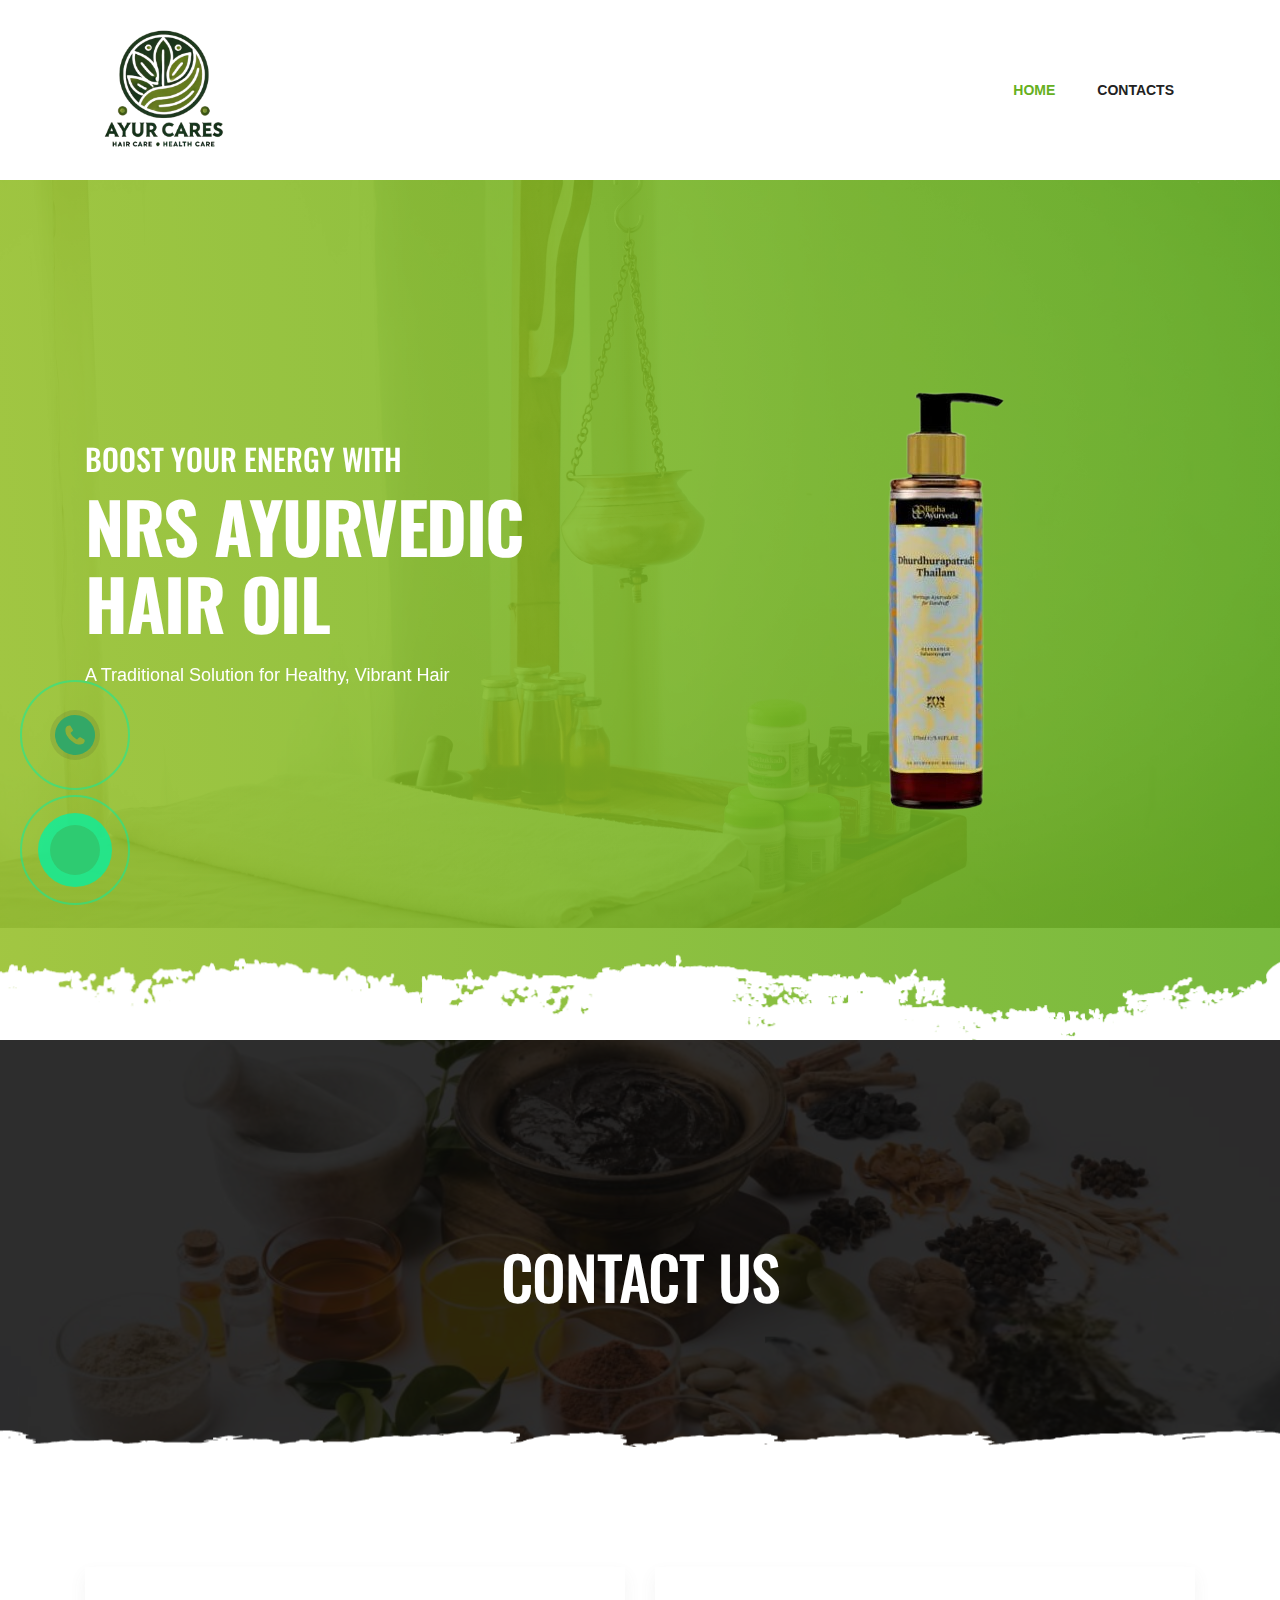
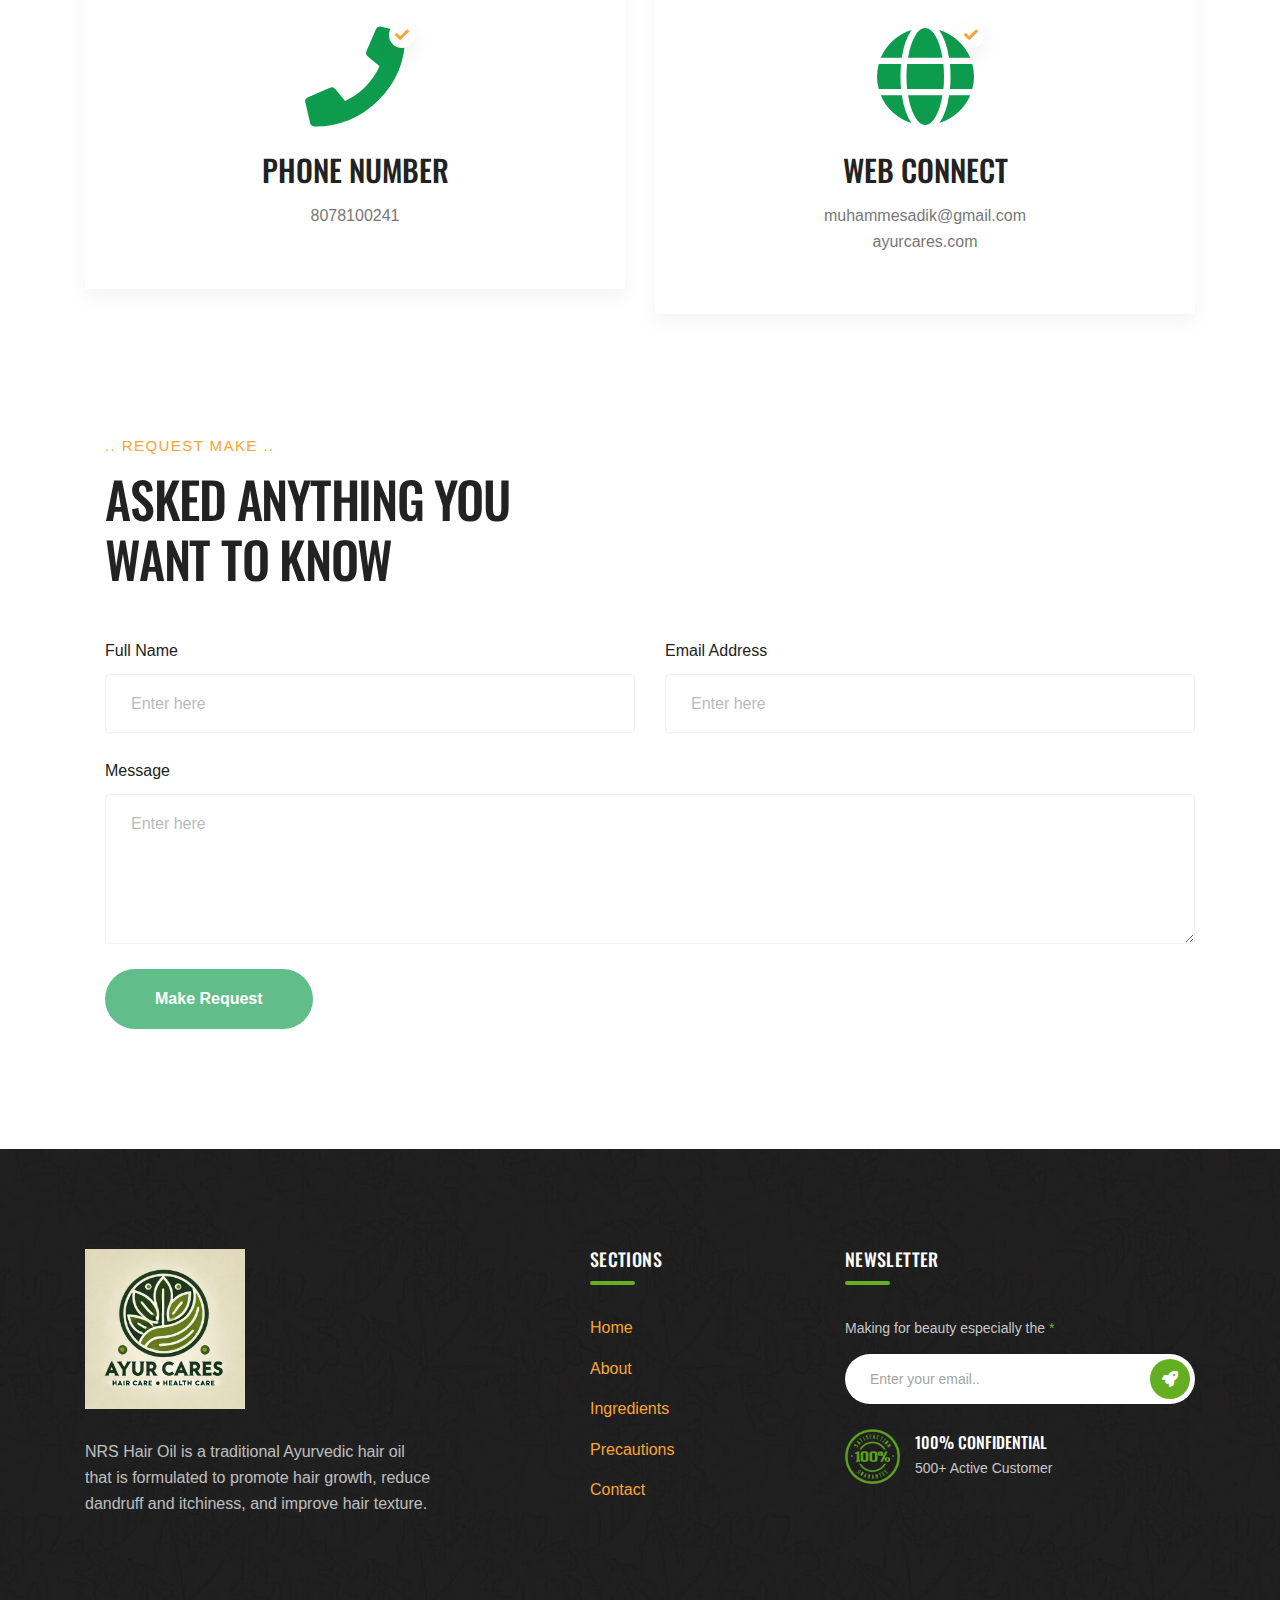
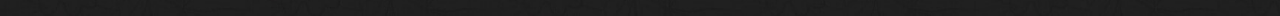
==== commit 82dcff83: "all removed" ====
--- a/index.html
+++ b/index.html
@@ -69,10 +69,10 @@
                                             <li class="active menu-item-has-children"><a href="index.html" class="section-link">Home</a>
                                               
                                             </li>
-                                            <li><a href="#aboutus" class="section-link">About</a></li>
+                                            <!-- <li><a href="#aboutus" class="section-link">About</a></li>
                                             <li><a href="#ingredient" class="section-link">Ingredient</a></li>
                                             
-                                            <li><a href="#feature" class="section-link">Precautions</a></li>
+                                            <li><a href="#feature" class="section-link">Precautions</a></li> -->
                                             
                                           
                                             <li><a href="#contact">contacts</a></li>
@@ -136,7 +136,7 @@
             <!-- banner-area-end -->
 
             <!-- tg-features-area -->
-            <section class="tg-features-area">
+            <!-- <section class="tg-features-area">
                 <div class="container">
                     <div class="tg-features-inner">
                         <div class="row justify-content-center">
@@ -176,9 +176,9 @@
                         </div>
                     </div>
                 </div>
-            </section>
+            </section> -->
             <!-- tg-features-area-end -->
-            <section id="aboutus" class="tg-shop-details-area tg-shop-details-bg">
+            <!-- <section id="aboutus" class="tg-shop-details-area tg-shop-details-bg">
                 <div class="container">
                     <div class="row justify-content-center">
                         <div class="col-xl-6 col-lg-8">
@@ -217,9 +217,9 @@
                         </div>
                     </div>
                 </div>
-            </section>
+            </section> -->
             <!-- supplement-area -->
-            <section id="ingredient" class="tg-supplement-area pt-130 pb-120">
+            <!-- <section id="ingredient" class="tg-supplement-area pt-130 pb-120">
                 <div class="tg-supplement-bg"></div>
                 <div class="container">
                     <div class="tg-supplement-inner">
@@ -246,11 +246,11 @@
                         </div>
                     </div>
                 </div>
-            </section>
+            </section> -->
             <!-- supplement-area-end -->
 
             <!-- video-area -->
-            <section class="tg-video-area tg-video-bg jarallax parallax-img">
+            <!-- <section class="tg-video-area tg-video-bg jarallax parallax-img">
                 <div class="container">
                     <div class="row align-items-center justify-content-center">
                         <div class="col-xl-7 col-lg-8">
@@ -274,7 +274,7 @@
                         </div>
                     </div>
                 </div>
-            </section>
+            </section> -->
             <!-- video-area-end -->
 
             <!-- tg-shop-area -->
@@ -282,7 +282,7 @@
             <!-- tg-shop-area-end -->
 
             <!-- service-area -->
-            <section id="feature" class="tg-service-area">
+            <!-- <section id="feature" class="tg-service-area">
                 <div class="container">
                     <div class="tg-service-inner">
                         <div class="row justify-content-center">
@@ -340,7 +340,7 @@
                         </div>
                     </div>
                 </div>
-            </section>
+            </section> -->
             <!-- service-area-end -->
 
             <!-- shop-details-area -->
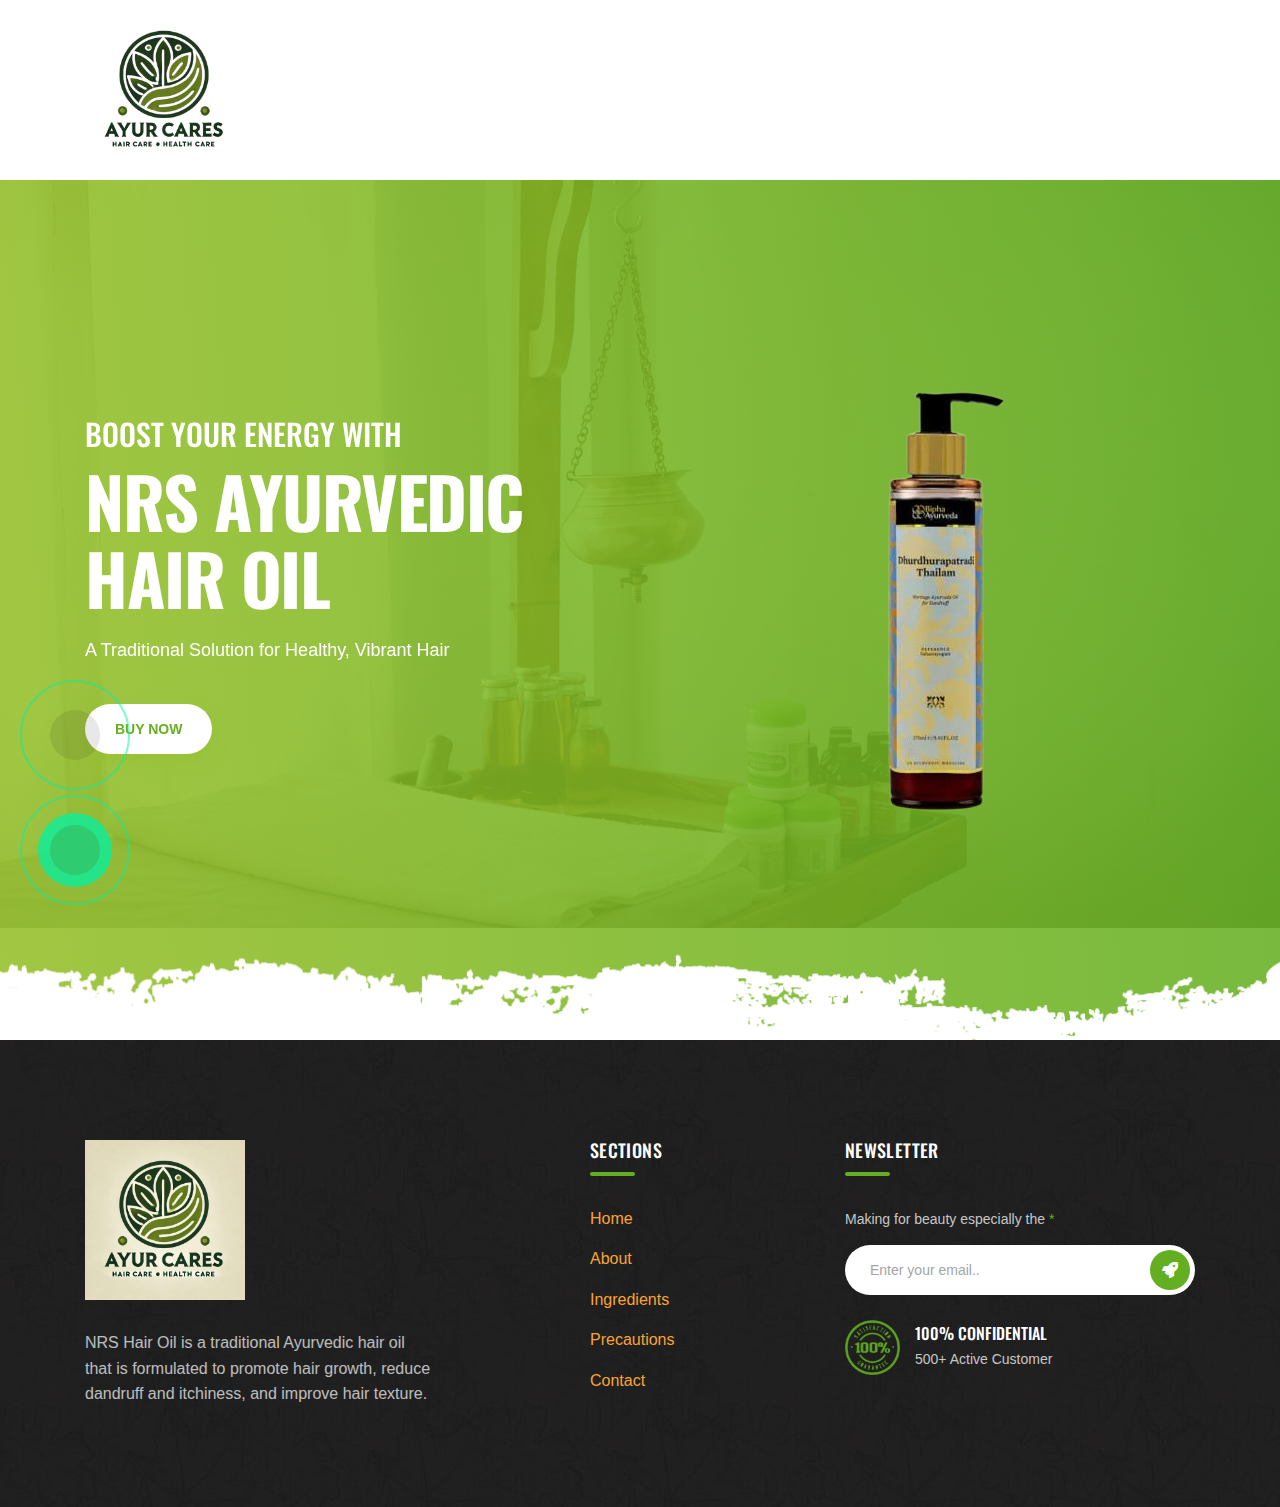
==== commit d8d41fa7: "buy now" ====
--- a/index.html
+++ b/index.html
@@ -64,20 +64,20 @@
                                             <img src="assets/img/others/logo-removebg-preview.png"alt="Logo">
                                         </a>
                                     </div>
-                                    <div class="navbar-wrap main-menu d-none d-xl-flex">
+                                    <!-- <div class="navbar-wrap main-menu d-none d-xl-flex">
                                         <ul class="navigation">
                                             <li class="active menu-item-has-children"><a href="index.html" class="section-link">Home</a>
                                               
                                             </li>
-                                            <!-- <li><a href="#aboutus" class="section-link">About</a></li>
+                                            <li><a href="#aboutus" class="section-link">About</a></li>
                                             <li><a href="#ingredient" class="section-link">Ingredient</a></li>
                                             
-                                            <li><a href="#feature" class="section-link">Precautions</a></li> -->
+                                            <li><a href="#feature" class="section-link">Precautions</a></li>
                                             
                                           
                                             <li><a href="#contact">contacts</a></li>
                                         </ul>
-                                    </div>
+                                    </div> -->
                                     
                                 </nav>
                             </div>
@@ -127,6 +127,7 @@
                                 <h4 class="sub-title wow fadeInUp" data-wow-delay=".2s">Boost Your Energy with</h4>
                                 <h2 class="title wow fadeInUp" data-wow-delay=".4s">NRS Ayurvedic Hair Oil</h2>
                                 <p class=" wow fadeInUp" data-wow-delay=".6s">A Traditional Solution for Healthy, Vibrant Hair</p>
+                                <a href="https://api.whatsapp.com/send/?phone=%2B918078100242&text=Hello%2C+We+would+like+to+enquire+more+about+the+services+about+NRS+Ayurvedic+Hair+Oil!%21&app_absent=0" class="tg-btn view-btn">BUY NOW</a>
                                 
                             </div>
                         </div>
@@ -438,7 +439,7 @@
                     </div>
                 </div>
             </section> -->
-            <section id="contact" class="breadcrumb-area breadcrumb-bg">
+            <!-- <section id="contact" class="breadcrumb-area breadcrumb-bg">
                 <div class="container">
                     <div class="row justify-content-center">
                         <div class="col-xl-10">
@@ -450,8 +451,8 @@
                     </div>
                 </div>
               
-            </section>
-            <section class="contact-area">
+            </section> -->
+            <!-- <section class="contact-area">
                 <div class="container">
                     <div class="contact-box-wrapper">
                         <div class="row justify-content-center">
@@ -483,8 +484,8 @@
                         </div>
                     </div>
                 </div>
-            </section>
-            <section class="contact-form-area">
+            </section> -->
+            <!-- <section class="contact-form-area">
                 <div class="container">
                     <div class="row">
                         
@@ -526,7 +527,7 @@
                         </div>
                     </div>
                 </div>
-            </section>
+            </section> -->
 
         </main>
         <!-- main-area-end -->
--- a/assets/css/style.css
+++ b/assets/css/style.css
@@ -8280,7 +8280,7 @@
     top: 70px;
     left: 70px;
     position: absolute;
-    background-image: url(/assets/img/others/ringing-phone-outline-icon.svg) !important;
+    background-image: url(https://uxwing.com/wp-content/themes/uxwing/download/communication-chat-call/accept-call-icon.png) !important;
     background-size: 40px 40px;
     background-color: rgba(30, 30, 30, 0.1);
     background-position: center center;
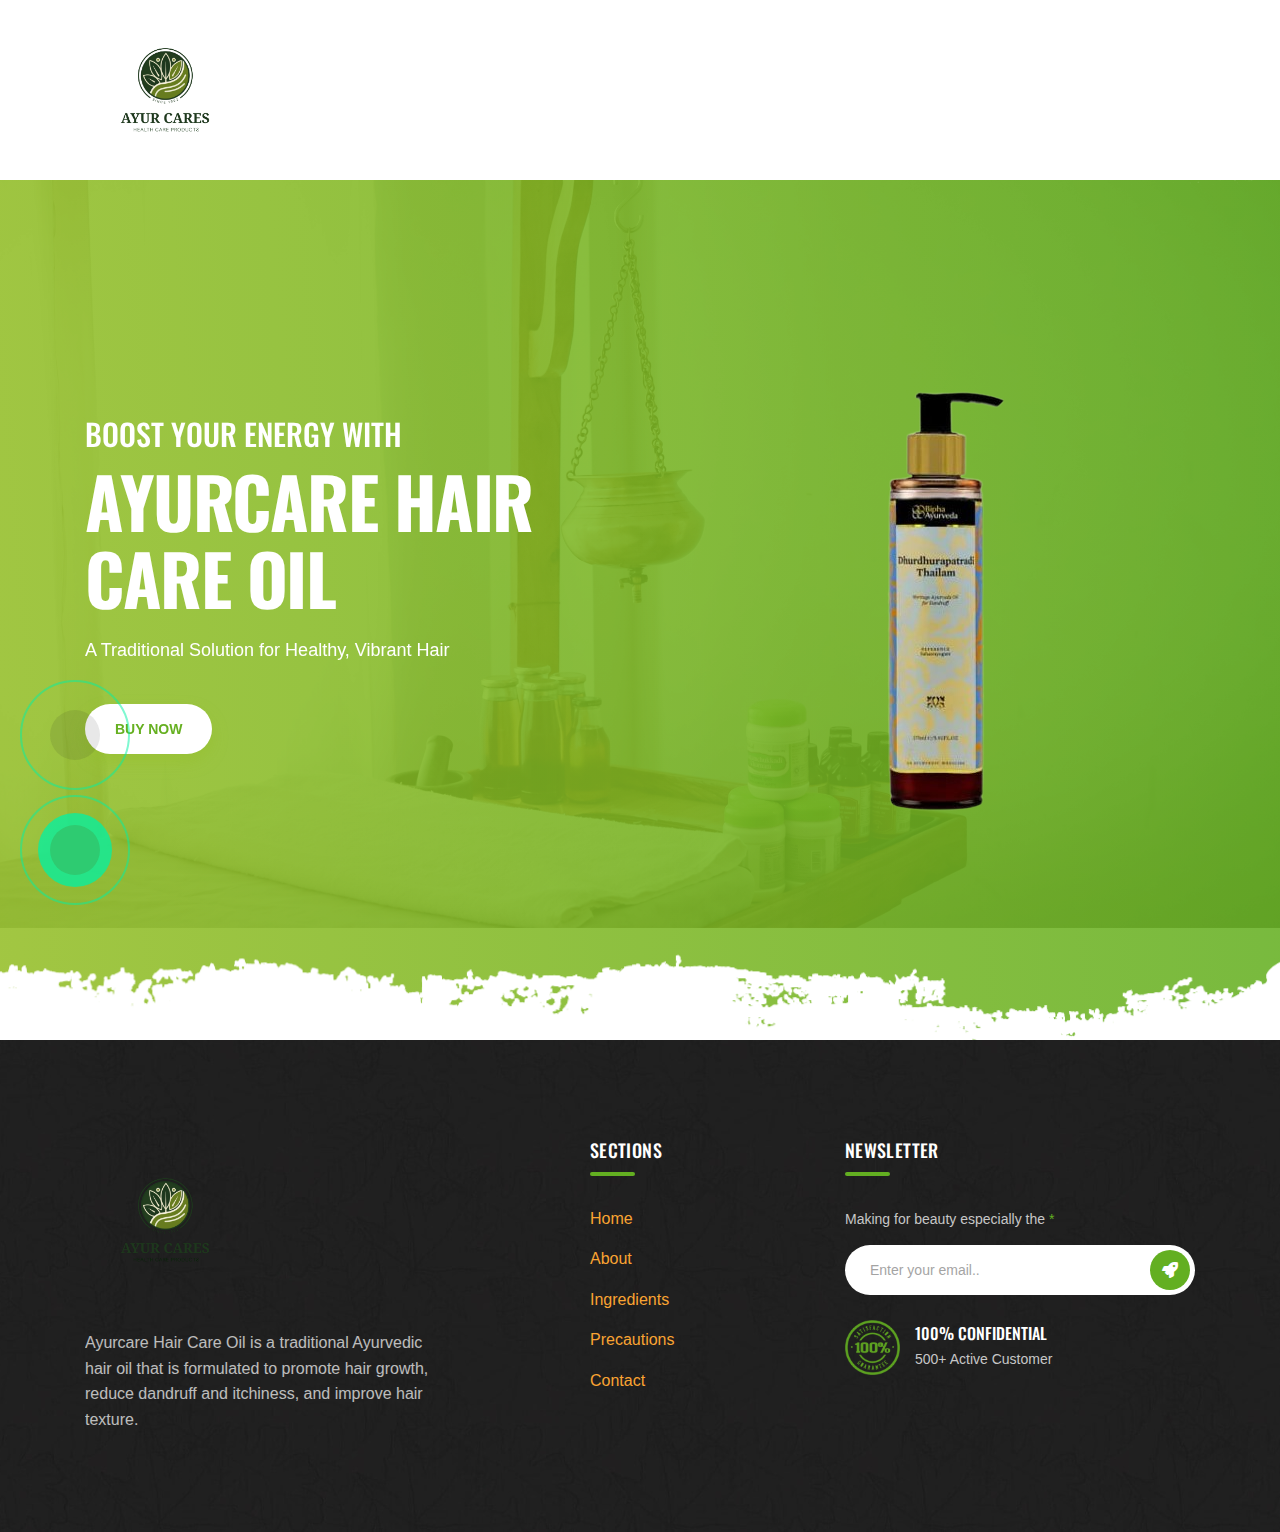
==== commit c17afc7e: "new logo" ====
--- a/index.html
+++ b/index.html
@@ -61,7 +61,7 @@
                                 <nav class="menu-nav">
                                     <div class="logo">
                                         <a href="index.html">
-                                            <img src="assets/img/others/logo-removebg-preview.png"alt="Logo">
+                                            <img src="assets/img/others/AYUR CARES LOGO-01.png"alt="Logo">
                                         </a>
                                     </div>
                                     <!-- <div class="navbar-wrap main-menu d-none d-xl-flex">
@@ -86,9 +86,9 @@
                 </div>
             </div>
         </header>
-        <div class="phone-call cbh-phone cbh-green cbh-show  cbh-static" id="clbh_phone_div" ><a id="WhatsApp-button" href="https://api.whatsapp.com/send/?phone=%2B918078100242&text=Hello%2C+We+would+like+to+enquire+more+about+the+services+about+NRS+Ayurvedic+Hair+Oil!%21&app_absent=0" target="_blank" class="phoneJs" title="WhatsApp 360imagem">
+        <div class="phone-call cbh-phone cbh-green cbh-show  cbh-static" id="clbh_phone_div" ><a id="WhatsApp-button" href="https://api.whatsapp.com/send/?phone=%2B917406124727&text=Hello%2C+We+would+like+to+enquire+more+about+the+services+about+NRS+Ayurvedic+Hair+Oil!%21&app_absent=0" target="_blank" class="phoneJs" title="WhatsApp 360imagem">
             <div class="cbh-ph-circle"></div><div class="cbh-ph-circle-fill"></div><div class="cbh-ph-img-circle1"></div></a></div>
-            <div class="phone-call cbh-phone-call cbh-green cbh-show  cbh-static" id="clbh_phone_div" ><a id="WhatsApp-button" href="tel:(+91) 8078100242" target="_blank" class="phoneJs" title="WhatsApp 360imagem">
+            <div class="phone-call cbh-phone-call cbh-green cbh-show  cbh-static" id="clbh_phone_div" ><a id="WhatsApp-button" href="tel:(+91) 7406124727" target="_blank" class="phoneJs" title="WhatsApp 360imagem">
                 <div class="cbh-ph-circle"></div><div class="cbh-ph-circle-fill1"></div><div class="cbh-ph-img-circle2"></div></a></div>
 
         <!-- header-area-end -->
@@ -98,7 +98,7 @@
             <nav class="menu-box">
                 <div class="close-btn"><i class="fas fa-times"></i></div>
                 <div class="nav-logo">
-                    <a href="index.html"><img src="assets/img/others/logo-removebg-preview.png" alt=""></a>
+                    <a href="index.html"><img src="assets/img/others/AYUR CARES LOGO-01.png" alt=""></a>
                 </div>
                 <div class="menu-outer">
                     <!--Here Menu Will Come Automatically Via Javascript / Same Menu as in Header-->
@@ -125,9 +125,9 @@
                         <div class="col-xl-6 col-lg-6 col-md-10">
                             <div class="tg-banner-content">
                                 <h4 class="sub-title wow fadeInUp" data-wow-delay=".2s">Boost Your Energy with</h4>
-                                <h2 class="title wow fadeInUp" data-wow-delay=".4s">NRS Ayurvedic Hair Oil</h2>
+                                <h2 class="title wow fadeInUp" data-wow-delay=".4s">Ayurcare Hair Care Oil</h2>
                                 <p class=" wow fadeInUp" data-wow-delay=".6s">A Traditional Solution for Healthy, Vibrant Hair</p>
-                                <a href="https://api.whatsapp.com/send/?phone=%2B918078100242&text=Hello%2C+We+would+like+to+enquire+more+about+the+services+about+NRS+Ayurvedic+Hair+Oil!%21&app_absent=0" class="tg-btn view-btn">BUY NOW</a>
+                                <a href="https://api.whatsapp.com/send/?phone=%2B917406124727&text=Hello%2C+We+would+like+to+enquire+more+about+the+services+about+NRS+Ayurvedic+Hair+Oil!%21&app_absent=0" class="tg-btn view-btn">BUY NOW</a>
                                 
                             </div>
                         </div>
@@ -543,10 +543,10 @@
                                 <div class="footer-widget">
                                     <div class="footer-about">
                                         <div class="footer-logo logo">
-                                            <a href="index.html"><img src="assets/img/others/logo.jpg" alt="Logo"></a>
+                                            <a href="index.html"><img src="assets/img/others/AYUR CARES LOGO-01.png" alt="Logo"></a>
                                         </div>
                                         <div class="footer-text">
-                                            <p>NRS Hair Oil is a traditional Ayurvedic hair oil that is formulated to promote hair growth, reduce dandruff and itchiness, and improve hair texture.
+                                            <p>Ayurcare Hair Care Oil is a traditional Ayurvedic hair oil that is formulated to promote hair growth, reduce dandruff and itchiness, and improve hair texture.
                                             </p>
                                         </div>
                                        
--- a/assets/css/responsive.css
+++ b/assets/css/responsive.css
@@ -1453,6 +1453,7 @@
 }
 .tg-banner-img img {
 	margin: 0 auto;
+	height: 220px;
 	max-width: 100%;
 }
 .tg-banner-content .title {
@@ -1719,6 +1720,7 @@
 .tg-banner-img img {
 	margin: 0 auto;
 	max-width: 80%;
+	height: 220px;
 }
 .tg-banner-content .title {
 	font-size: 50px;
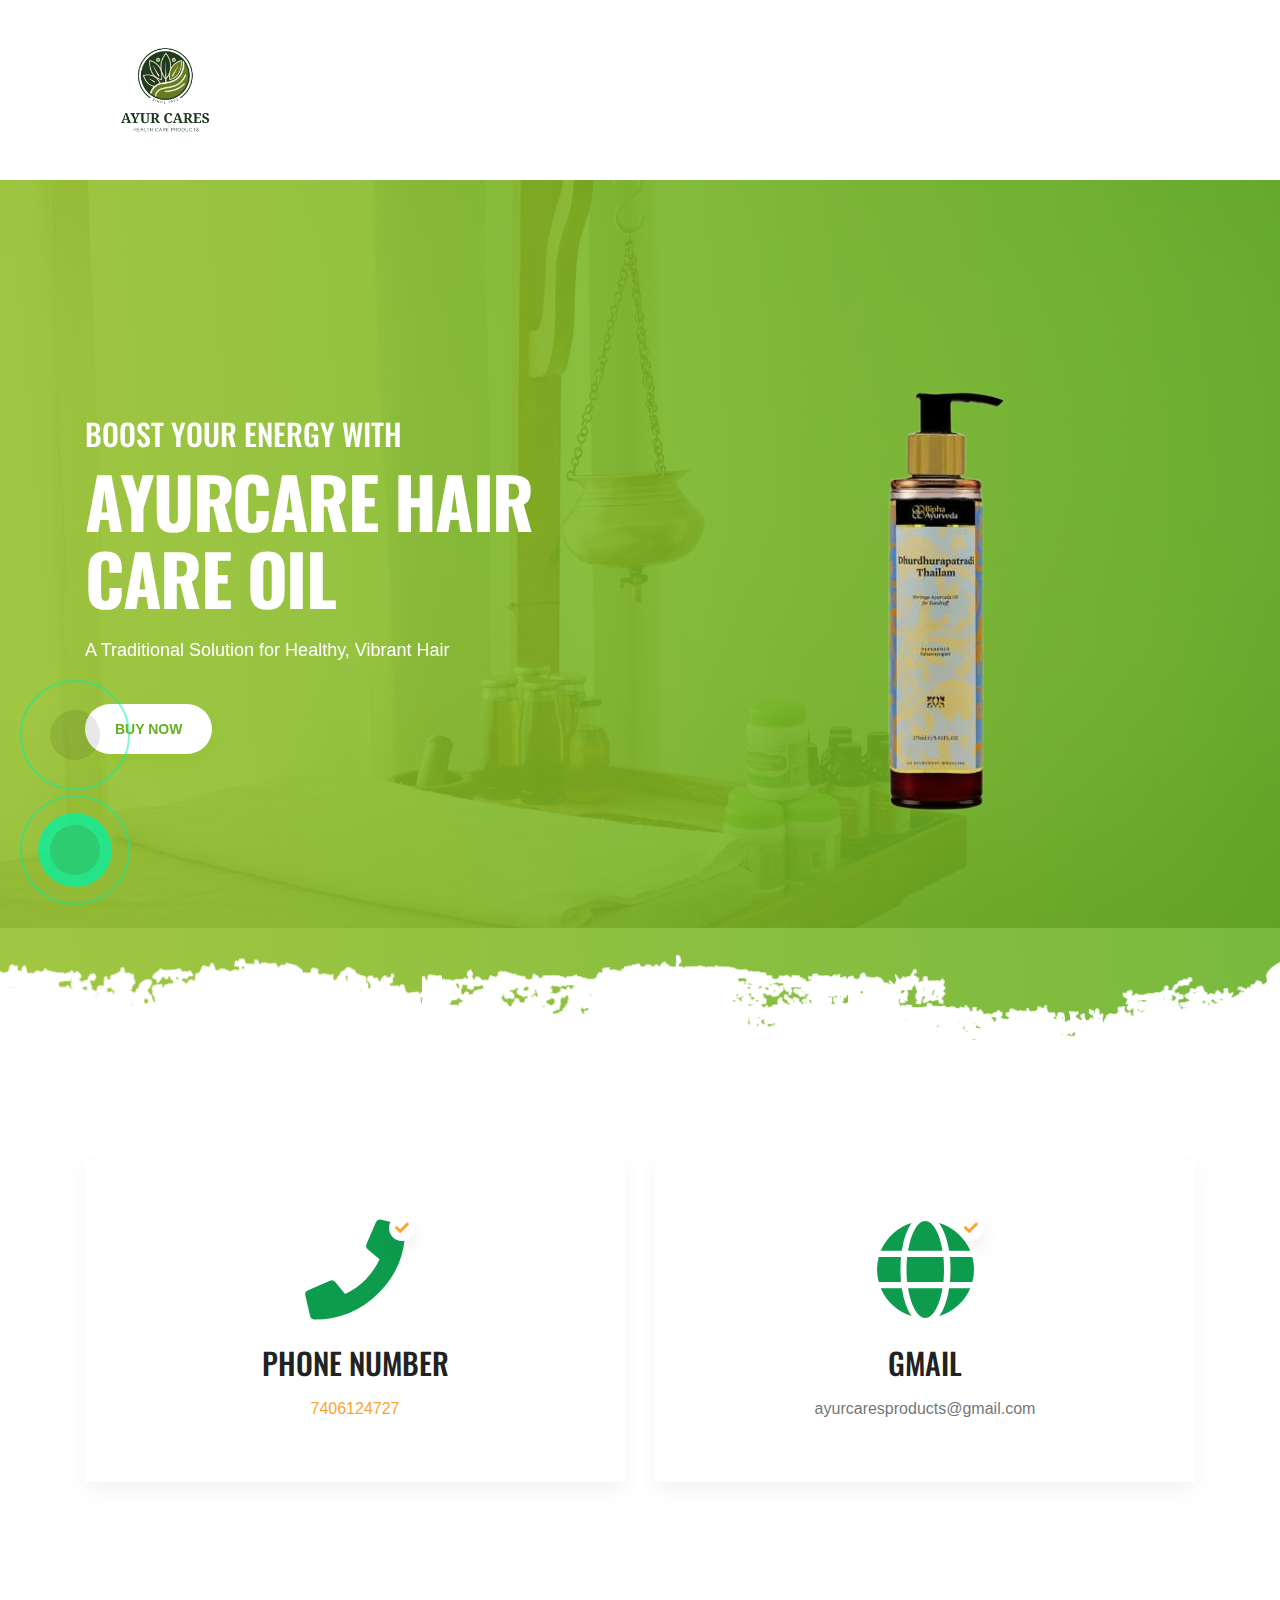
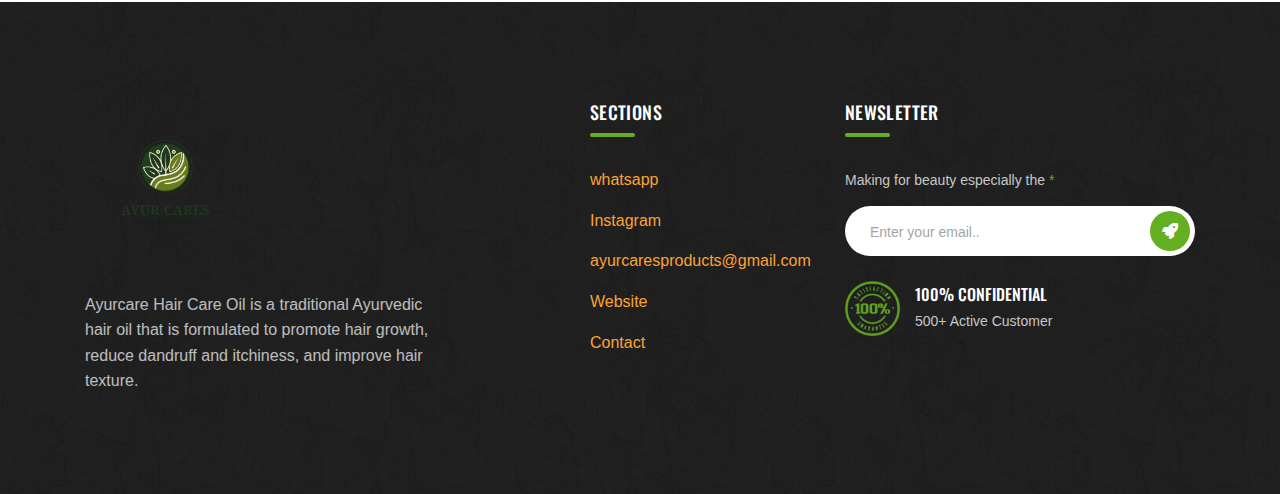
==== commit d286905d: "nbr changed" ====
--- a/index.html
+++ b/index.html
@@ -452,7 +452,7 @@
                 </div>
               
             </section> -->
-            <!-- <section class="contact-area">
+            <section class="contact-area">
                 <div class="container">
                     <div class="contact-box-wrapper">
                         <div class="row justify-content-center">
@@ -465,7 +465,8 @@
                                     </div>
                                     <div class="contact-content">
                                         <h5 class="title">Phone Number</h5>
-                                        <p class="contact-desc">8078100241 </p>
+                                        <p class="contact-desc ">  <a href="tel:(+91) 7406124727">7406124727</a>
+                                        </p>
                                     </div>
                                 </div>
                             </div>
@@ -476,15 +477,15 @@
                                         <i class="fas fa-globe"></i>
                                     </div>
                                     <div class="contact-content">
-                                        <h5 class="title">Web Connect</h5>
-                                        <p class="contact-desc">muhammesadik@gmail.com<br>ayurcares.com</p>
-                                    </div>
-                                </div>
-                            </div>
-                        </div>
-                    </div>
-                </div>
-            </section> -->
+                                        <h5 class="title">Gmail</h5>
+                                        <p class="contact-desc">ayurcaresproducts@gmail.com </p>
+                                    </div>
+                                </div>
+                            </div>
+                        </div>
+                    </div>
+                </div>
+            </section>
             <!-- <section class="contact-form-area">
                 <div class="container">
                     <div class="row">
@@ -558,11 +559,11 @@
                                 <div class="footer-widget widget_nav_menu">
                                     <h4 class="fw-title">Sections</h4>
                                     
-                                        <p style="color: white;"><a href="#">Home</a></p>
-                                        <p style="color: white;"><a href="">About</a></p>
-                                        <p style="color: white;"><a href="#">Ingredients</a></p>
-                                        <p style="color: white;"><a href="#">Precautions</a></li>
-                                        <p style="color: white;"><a href="">Contact</a></li>
+                                        <p style="color: white;"><a href="https://api.whatsapp.com/send/?phone=%2B917406124727&text=Hello%2C+We+would+like+to+enquire+more+about+the+services+about+NRS+Ayurvedic+Hair+Oil!%21&app_absent=0">whatsapp</a></p>
+                                        <p style="color: white;"><a href="https://www.instagram.com/ayurcares_products?igsh=MTZ6eGY3YW0yYWZ0aA==">Instagram</a></p>
+                                        <p style="color: white;"><a href="">ayurcaresproducts@gmail.com</a></p>
+                                        <p style="color: white;"><a href="www.ayurcares.com">Website</a></li>
+                                        <p style="color: white;"><a href="tel:(+91) 7406124727">Contact</a></li>
                                  
                                 </div>
                             </div>
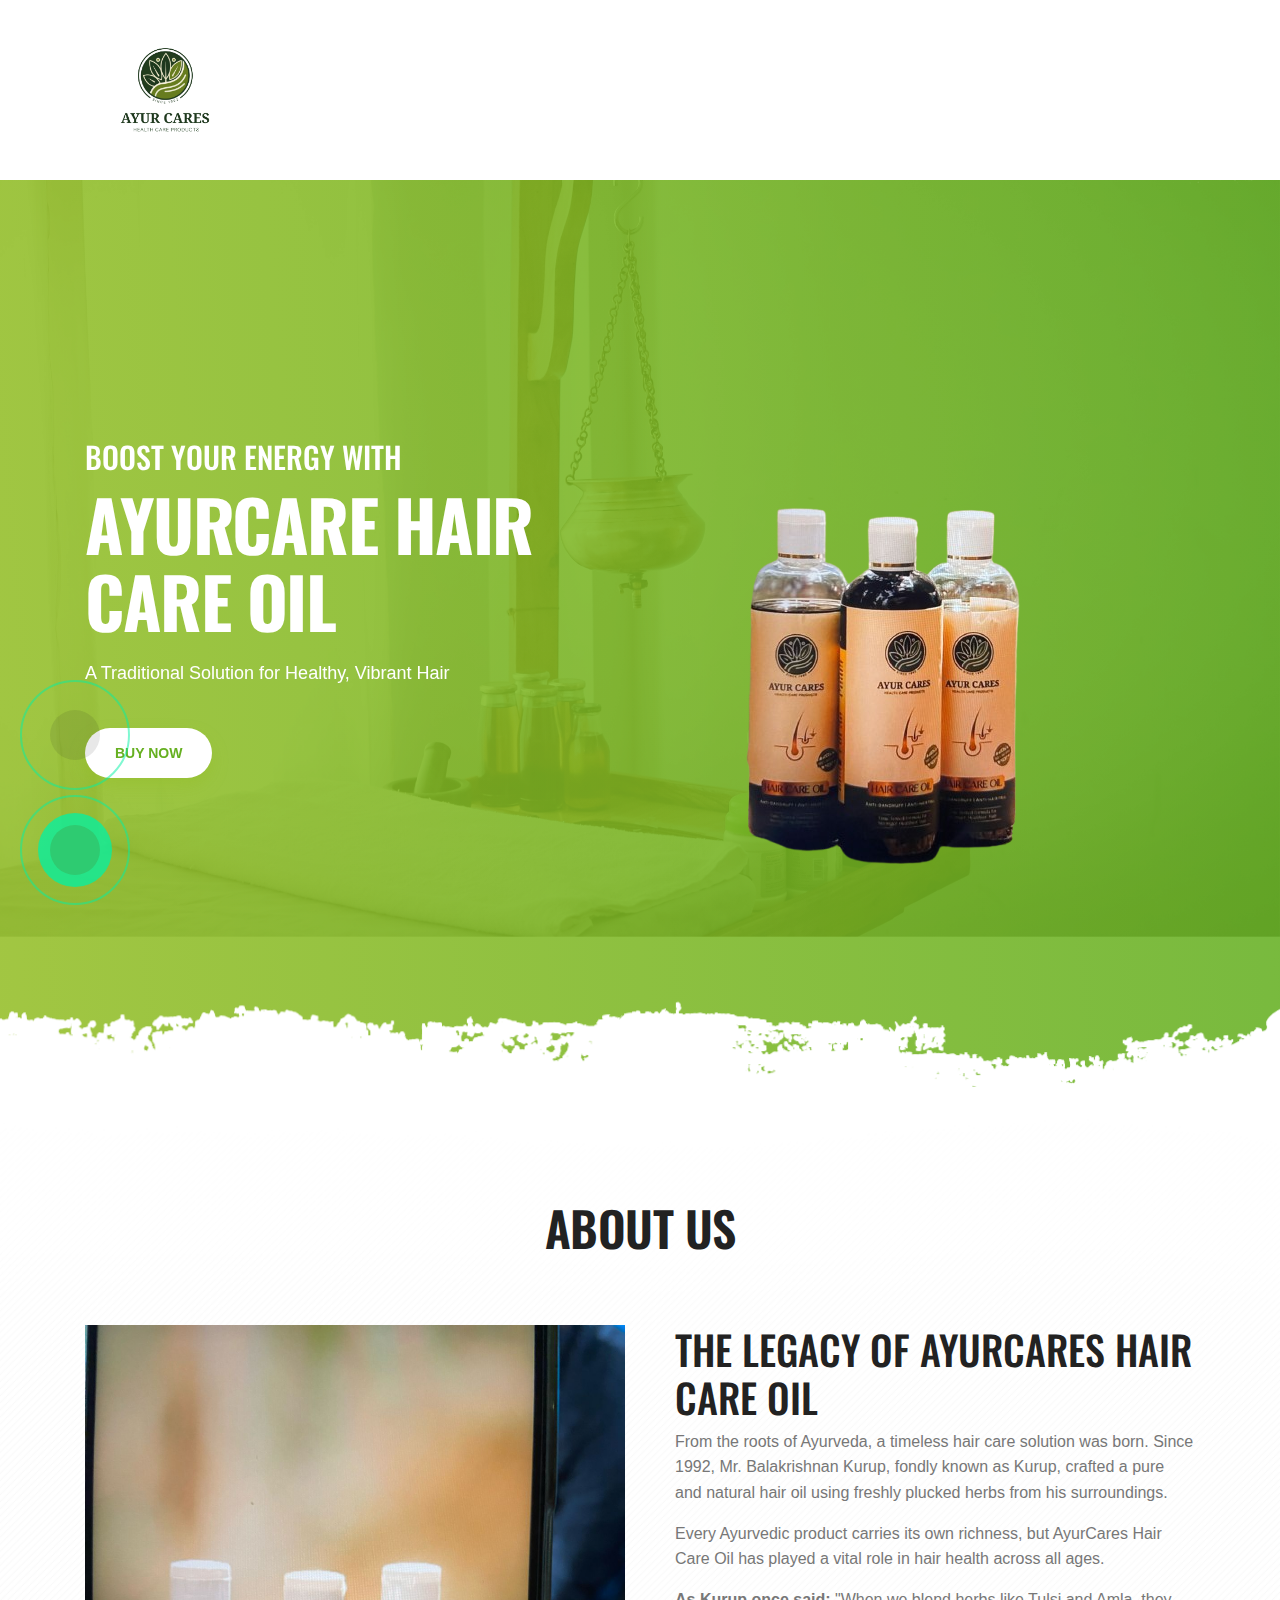
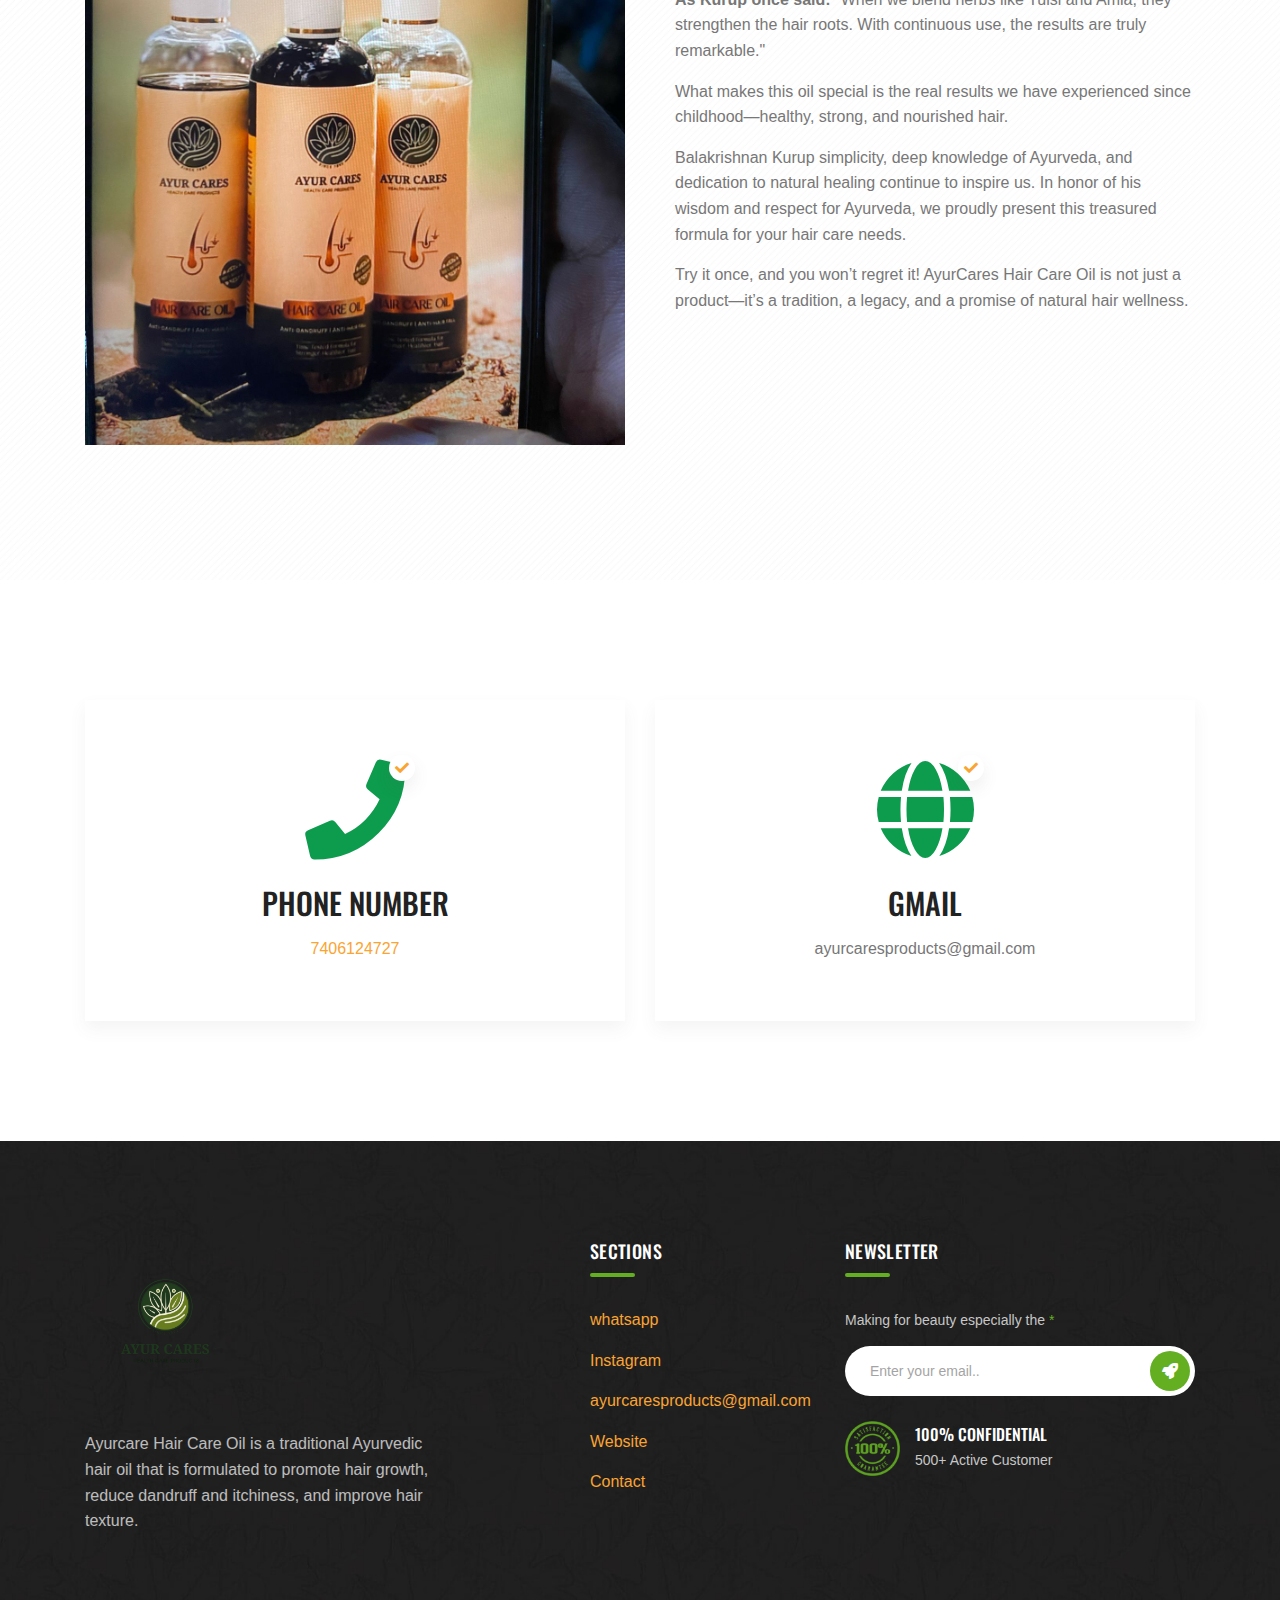
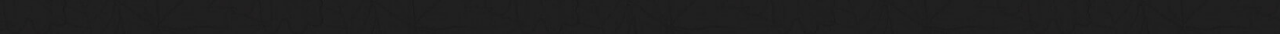
==== commit 6d220e23: "about added" ====
--- a/index.html
+++ b/index.html
@@ -119,13 +119,13 @@
                     <div class="row align-items-center justify-content-center">
                         <div class="col-xl-6 col-lg-6 order-0 order-lg-2">
                             <div class="tg-banner-img text-center wow fadeInRight" data-wow-delay=".6s">
-                                <img src="assets/img/others/product.png" alt="img">
+                                <img src="assets/img/others/product img.png" alt="img">
                             </div>
                         </div>
                         <div class="col-xl-6 col-lg-6 col-md-10">
                             <div class="tg-banner-content">
                                 <h4 class="sub-title wow fadeInUp" data-wow-delay=".2s">Boost Your Energy with</h4>
-                                <h2 class="title wow fadeInUp" data-wow-delay=".4s">Ayurcare Hair Care Oil</h2>
+                                <h3 class="title wow fadeInUp" data-wow-delay=".4s">Ayurcare Hair Care Oil</h3>
                                 <p class=" wow fadeInUp" data-wow-delay=".6s">A Traditional Solution for Healthy, Vibrant Hair</p>
                                 <a href="https://api.whatsapp.com/send/?phone=%2B917406124727&text=Hello%2C+We+would+like+to+enquire+more+about+the+services+about+NRS+Ayurvedic+Hair+Oil!%21&app_absent=0" class="tg-btn view-btn">BUY NOW</a>
                                 
@@ -179,14 +179,14 @@
                 </div>
             </section> -->
             <!-- tg-features-area-end -->
-            <!-- <section id="aboutus" class="tg-shop-details-area tg-shop-details-bg">
+            <section id="aboutus" class="tg-shop-details-area tg-shop-details-bg">
                 <div class="container">
                     <div class="row justify-content-center">
                         <div class="col-xl-6 col-lg-8">
                             <div class="tg-section-title text-center mb-70">
                                 
                                 <h2 class="title">ABOUT US</h2>
-                                <p>Lorem ipsum dolor sit amet consectetur adipisicing elit. Optio consequuntur recusandae voluptates sequi voluptatibus error! gorem ipsum dolor sit.</p>
+                                <p></p>
                             </div>
                         </div>
                     </div>
@@ -197,7 +197,7 @@
                                     <div class="tab-content" id="myTabContent">
                                         <div class="tab-pane show active" id="item-one" role="tabpanel" aria-labelledby="item-one-tab">
                                             <div class="inner-shop-details-img">
-                                                <img src="assets/img/others/ayur3-Photoroom.png" alt="img">
+                                                <img src="assets/img/others/product one.jpg" alt="img">
                                             </div>
                                         </div>
                                        
@@ -209,16 +209,28 @@
                         </div>
                         <div class="col-lg-6">
                             <div class="inner-shop-details-content">
-                                <h4 class="title">NRS Hair Oil </h4>
+                                <h4 class="title">The Legacy of AyurCares Hair Care Oil
+                                </h4>
                                 
                                 <p>
-                                NRS Hair Oil is a traditional Ayurvedic blend crafted to rejuvenate and strengthen your hair naturally. It promotes healthy hair growth by nourishing the scalp and fortifying hair follicles while soothing irritation to reduce dandruff and itchiness. Regular use improves hair texture, making it softer, smoother, and more manageable, and strengthens roots to minimize hair fall and breakage. Enriched with natural ingredients, this holistic formulation is designed to support overall scalp health and provide healthier, more vibrant hair. Suitable for all hair types, it offers a chemical-free solution to common hair concerns. Experience the timeless benefits of Ayurveda with every application.</p>
+                                    From the roots of Ayurveda, a timeless hair care solution was born. Since 1992, Mr. Balakrishnan Kurup, fondly known as Kurup, crafted a pure and natural hair oil using freshly plucked herbs from his surroundings.
+                                </p>
+                                <p>Every Ayurvedic product carries its own richness, but AyurCares Hair Care Oil has played a vital role in hair health across all ages.
+                                </p>
+                                <p><span><b>As Kurup once said:</b></span>
+                                    "When we blend herbs like Tulsi and Amla, they strengthen the hair roots. With continuous use, the results are truly remarkable."
+                                    </p>
+                                    <p>What makes this oil special is the real results we have experienced since childhood—healthy, strong, and nourished hair.
+                                    </p>
+                                    <p>Balakrishnan Kurup simplicity, deep knowledge of Ayurveda, and dedication to natural healing continue to inspire us. In honor of his wisdom and respect for Ayurveda, we proudly present this treasured formula for your hair care needs.
+                                    </p>
+                                    <p>Try it once, and you won’t regret it! AyurCares Hair Care Oil is not just a product—it’s a tradition, a legacy, and a promise of natural hair wellness.</p>
                                 
                             </div>
                         </div>
                     </div>
                 </div>
-            </section> -->
+            </section>
             <!-- supplement-area -->
             <!-- <section id="ingredient" class="tg-supplement-area pt-130 pb-120">
                 <div class="tg-supplement-bg"></div>
--- a/assets/css/style.css
+++ b/assets/css/style.css
@@ -8671,3 +8671,10 @@
        margin-top: -20px !important;
     }
   }
+  @media only screen and (max-width: 600px) {
+    .logo img {
+        max-width: 160px;
+        margin-top: -35px;
+    }
+  }
+ 
